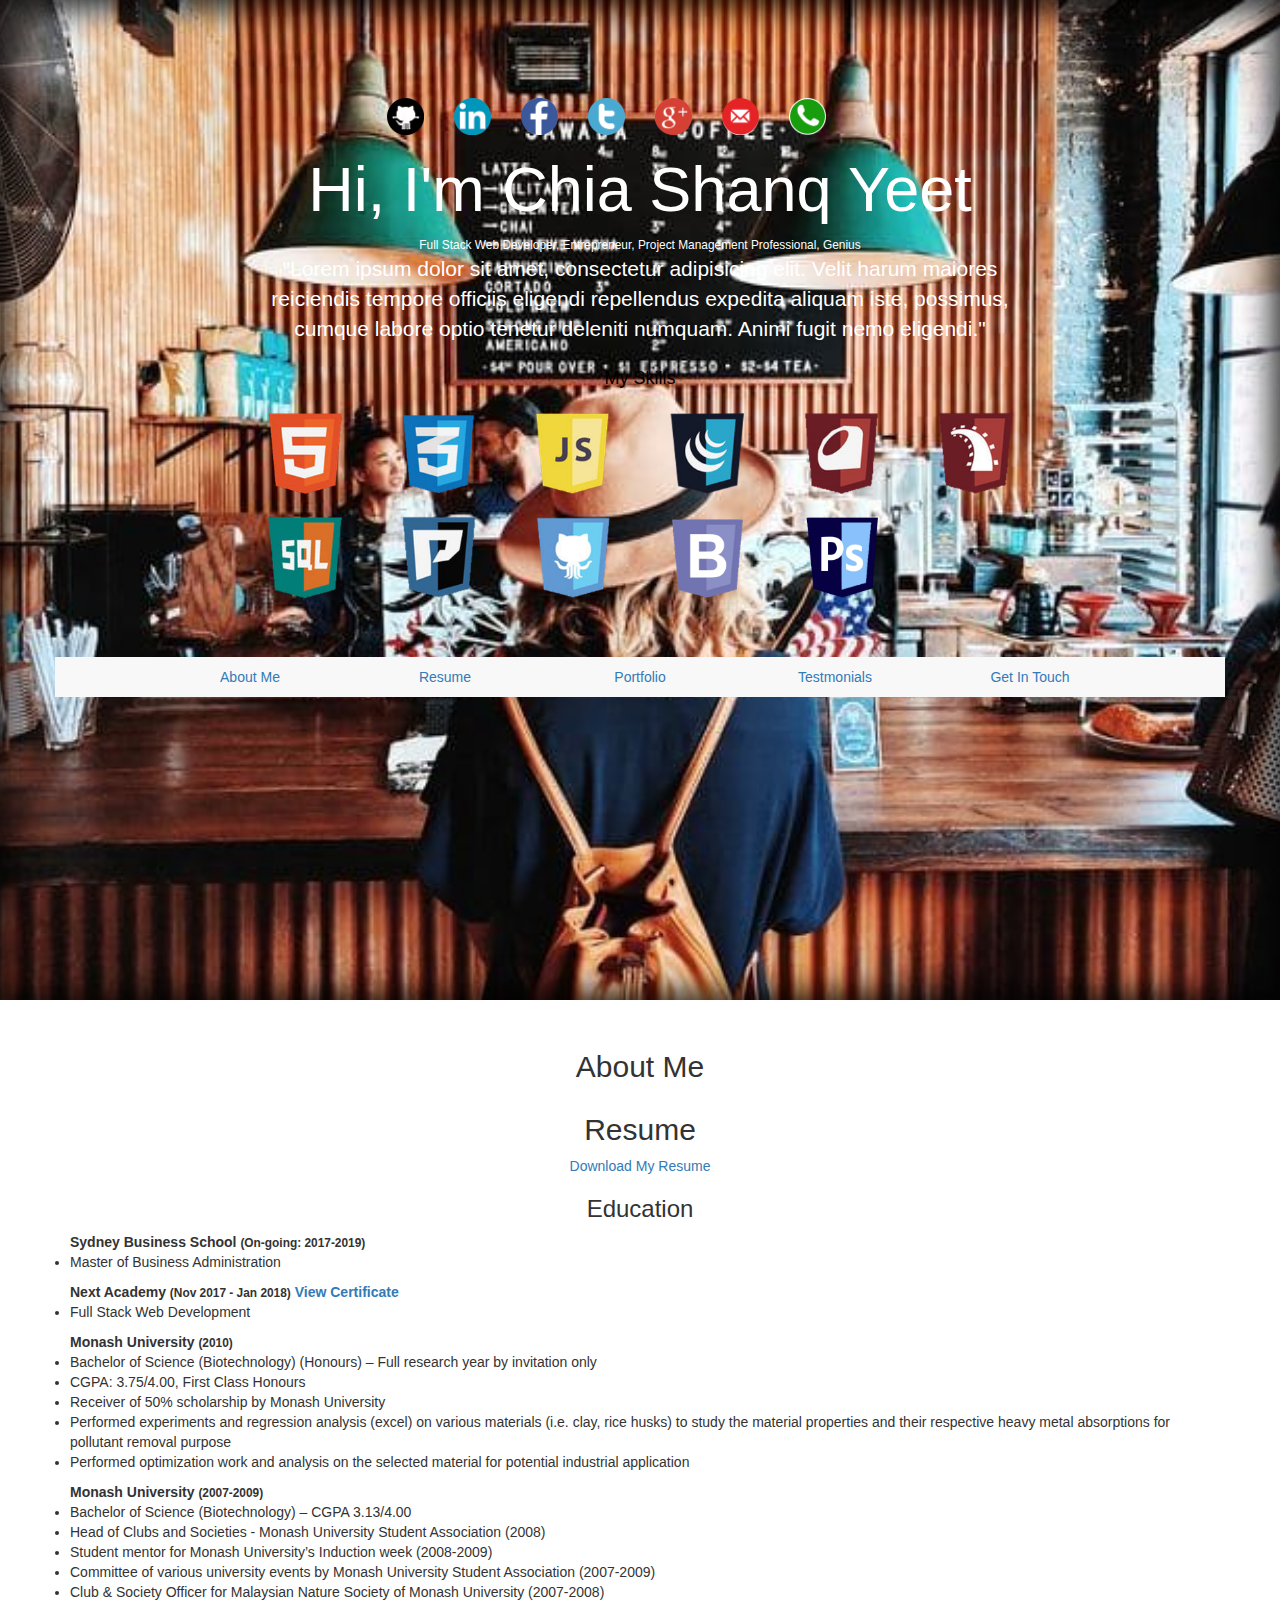
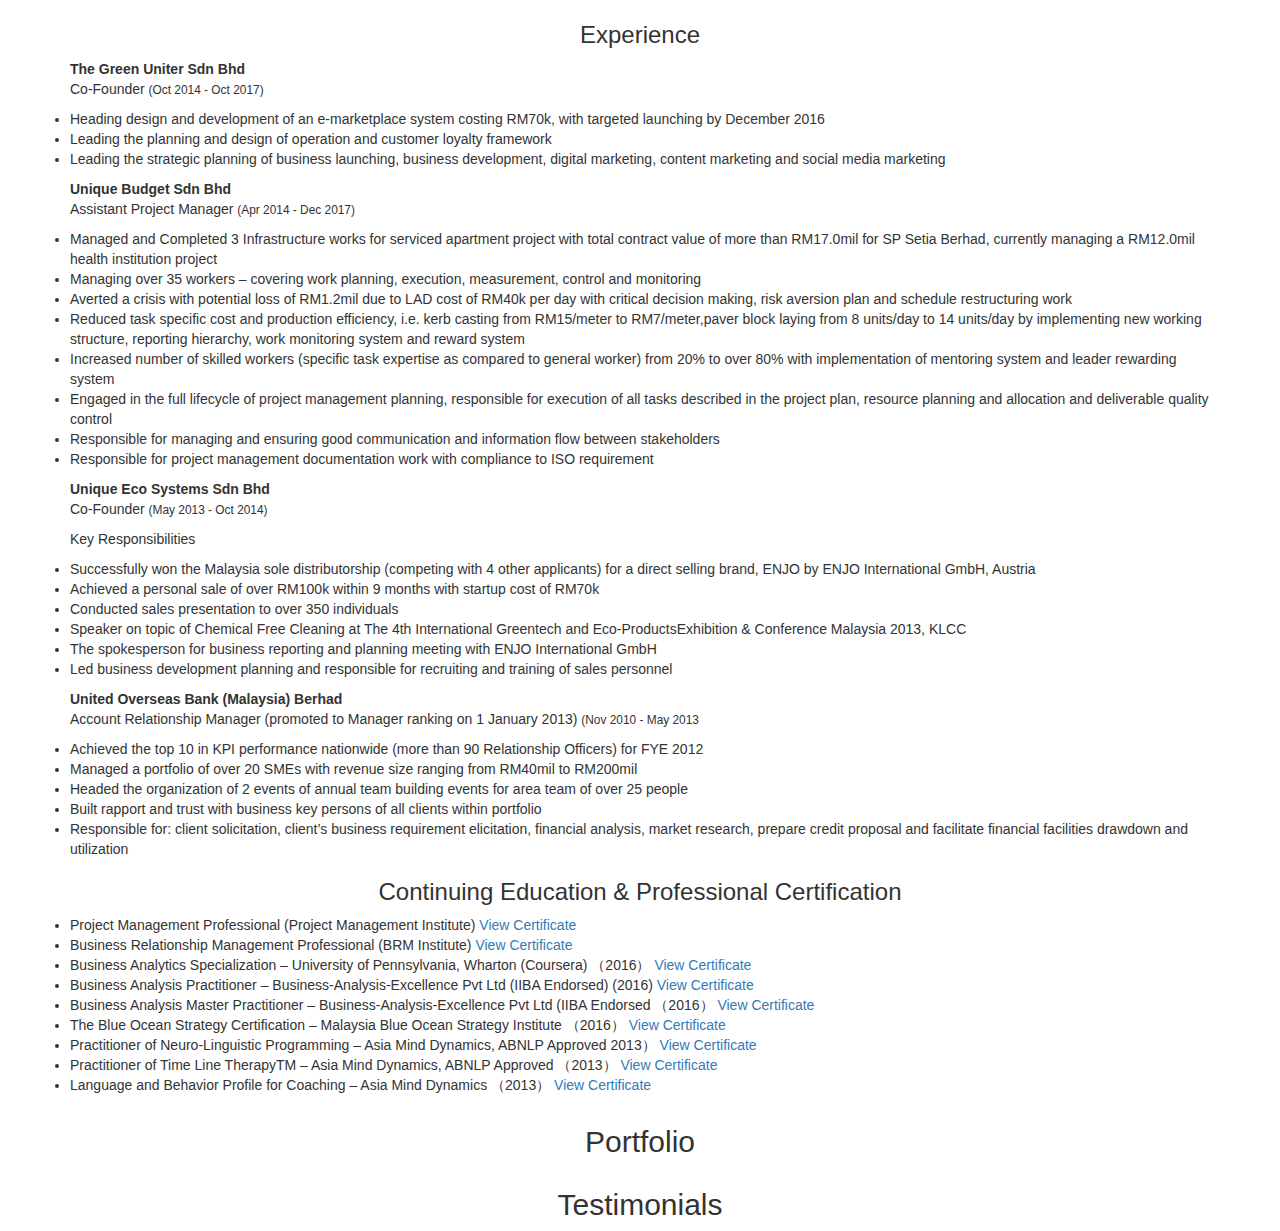
==== index.html @ 3775ee26 "changing jquery link" ====
<!DOCTYPE html>
<html lang="en">
	<head>
		<meta charset="utf-8">
		<meta http-equiv="x-ua-compatible" content="ie=edge"> <!-- † -->
		<meta name="viewport" content="width=device-width, initial-scale=1, shrink-to-fit=no">
		<title>Chia Shanq Yeet's Resume</title>
		<link rel="stylesheet" href="https://maxcdn.bootstrapcdn.com/bootstrap/3.3.7/css/bootstrap.min.css" integrity="sha384-BVYiiSIFeK1dGmJRAkycuHAHRg32OmUcww7on3RYdg4Va+PmSTsz/K68vbdEjh4u" crossorigin="anonymous">
		<script
		  src="https://ajax.googleapis.com/ajax/libs/jquery/3.3.1/jquery.min.js"></script>
		
		 <link rel="stylesheet" href="master.css">
		 <script src="master.js"></script>
	</head>
	<body>
		<div class="bio-main jumbotron">
			<div class="intro-summary-box row">
				<div class="intro-summary-content text-center col-lg-8 col-md-8 col-lg-offset-2 col-md-offset-2">
					<div class="row social-icons">
						<a target="_blank" href="https://www.github.com/shanqyeet"><img id="github" src="github-icon.png" alt="github" class="col-lg-1 col-md-1 col-sm-2 col-xs-2 col-lg-offset-2 col-md-offset-2"></a>
						<a target="_blank" href="https://www.linkedin.com/in/chia-shanq-yeet-b9992748/"><img id="linkedin" src="linkedin-icon.png" alt="linkedin" class="col-lg-1 col-md-1 col-sm-2 col-xs-2"></a>
						<a target="_blank" href="https://www.facebook.com/shanqyeet"><img id="facebook" src="facebook-icon.png" alt="facbeook" class="col-lg-1 col-md-1 col-sm-2 col-xs-2"></a>
						<a target="_blank" href="https://twitter.com/shanqyeet"><img id="twitter" src="twitter-icon.png" alt="twitter" class="col-lg-1 col-md-1 col-sm-2 col-xs-2"></a>
						<a target="_blank" href="https://plus.google.com/u/0/109731659459945333125"><img id="google" src="google-icon.png" alt="google plus" class="col-lg-1 col-md-1 col-sm-2 col-xs-2"></a>
						<a href="mailto:shanqyeet@gmail.com"><img id="email" src="email-icon.png" alt="email" class="col-lg-1 col-md-1 col-sm-2 col-xs-2"></a>
						<a target="_blank" href="https://api.whatsapp.com/send?phone=60134513113"><img id="whatsapp" src="whatsapp-icon.png" alt="whatsapp" class="col-lg-1 col-md-1 col-sm-2 col-xs-2"></a>
					</div>
					<div class="row intro-content">
						<h1>Hi, I'm Chia Shanq Yeet</h1>
						<small>Full Stack Web Developer, Entrepreneur, Project Management Professional, Genius</small>
						<p class="blockquote">"Lorem ipsum dolor sit amet, consectetur adipisicing elit. Velit harum maiores reiciendis tempore officiis eligendi repellendus expedita aliquam iste, possimus, cumque labore optio tenetur deleniti numquam. Animi fugit nemo eligendi."</p>	
					</div>
					<div class="row summary-content">
						<h4>My Skills</h4>
						<img id="html" src="html-icon.png" alt="html skill" class="col-lg-2 col-md-2 col-sm-2 col-xs-3">



						<img id="css" src="css-icon.png" alt="css skill" class="col-lg-2 col-md-2 col-sm-2 col-xs-3">
						<img id="js" src="js-icon.png" alt="javascript skill" class="col-lg-2 col-md-2 col-sm-2 col-xs-3">
						<img id="jquery" src="jquery-icon.png" alt="jquery-skill" class="col-lg-2 col-md-2 col-sm-2 col-xs-3">
						<img id="ruby" src="ruby-icon.png" alt="ruby icon" class="col-lg-2 col-md-2 col-sm-2 col-xs-3">
						<img id="rails" src="rails-icon.png" alt="rails skill" class="col-lg-2 col-md-2 col-sm-2 col-xs-3" >
						<img id="sql" src="sql-icon.png" alt="sql skill" class="col-lg-2 col-md-2 col-sm-2 col-xs-3" >
						<img id="postgresql" src="postgresql-icon.png" alt="postgresql skill" class="col-lg-2 col-md-2 col-sm-2 col-xs-3" >
						<img id="git" src="git-icon.png" alt="git skill" class="col-lg-2 col-md-2 col-sm-2 col-xs-3" >
						<img id="bootstrap" src="bootstrap-icon.png" alt="bootstrap skill" class="col-lg-2 col-md-2 col-sm-2 col-xs-3" >
						<img id="photoshop" src="photoshop-icon.png" alt="photoshop skill" class="col-lg-2 col-md-2 col-sm-2 col-xs-3" >
					</div>
				</div>
			</div>
			<nav class="container navbar-default">
				<div class="tabs row">
					<ul class="nav text-center">
						<li class="col-lg-2 col-md-2 col-sm-2  col-lg-offset-1 col-md-offset-1"><a href="">About Me</a></li>
						<li class="col-lg-2 col-md-2 col-sm-2"><a href="">Resume</a></li>
						<li class="col-lg-2 col-md-2 col-sm-2"><a href="">Portfolio</a></li>
						<li class="col-lg-2 col-md-2 col-sm-2"><a href="">Testmonials</a></li>
						<li class="col-lg-2 col-md-2 col-sm-2"><a href="">Get In Touch</a></li>
					</ul>
				</div>
			</nav>
		</div>
		<div class="about-me-main container ">
			<h2 class="text-center">About Me</h2>
			
		</div>
		<div class="resume-main container">
			<h2 class="text-center">Resume</h2>
			<div class="text-center">
				<a href="shanqyeet-resume-18.pdf" download="chia-shanq-yeet" >Download My Resume</a>
				<div class="resume-content">
					<div class="resume-education">
						<h3>Education</h3>
						<div class="text-left">
							<strong>Sydney Business School <small>(On-going: 2017-2019)</small></strong>
							<ul>
								<li>Master of Business Administration</li>
							</ul>

							<strong>Next Academy <small>(Nov 2017 - Jan 2018)</small> <a href="http://s3-ap-southeast-1.amazonaws.com/next-academy-site/uploads/certificates/chia-shanq-yeet-1277e57f-de2d-4051-b4c3-3b0e1aae4a9f/dbe294ab0c.">View Certificate</a></strong>
							<ul>
								<li>Full Stack Web Development</li>
							</ul>

							<strong>Monash University <small>(2010)</small></strong>
							<ul>
								<li>Bachelor of Science (Biotechnology) (Honours) – Full research year by invitation only</li>
								<li>CGPA: 3.75/4.00, First Class Honours</li>
								<li>Receiver of 50% scholarship by Monash University</li>
								<li>Performed experiments and regression analysis (excel) on various materials (i.e. clay, rice husks) to study the material properties and their respective heavy metal absorptions for pollutant removal purpose</li>
								<li>Performed optimization work and analysis on the selected material for potential industrial application</li>
							</ul>	

							<strong>Monash University <small>(2007-2009)</small></strong>	
							<ul>
								<li>Bachelor of Science (Biotechnology) – CGPA 3.13/4.00</li>
								<li>Head of Clubs and Societies - Monash University Student Association (2008)</li>
								<li>Student mentor for Monash University’s Induction week (2008-2009)</li>
								<li>Committee of various university events by Monash University Student Association (2007-2009)</li>
								<li>Club & Society Officer for Malaysian Nature Society of Monash University (2007-2008)</li>
							</ul>
						</div>

					</div>
					<div class="resume-exp">
						<h3>Experience</h3>
						<div class="text-left">
							<strong>The Green Uniter Sdn Bhd</strong>
							<p>Co-Founder <small>(Oct 2014 - Oct 2017)</small></p>
							<ul>
								<li>Heading design and development of an e-marketplace system costing RM70k, with targeted launching by December 2016</li>
								<li>Leading the planning and design of operation and customer loyalty framework</li>
								<li>Leading the strategic planning of business launching, business development, digital marketing, content marketing and social media marketing</li>
							</ul>

							<strong>Unique Budget Sdn Bhd</strong>
							<p>Assistant Project Manager <small>(Apr 2014 - Dec 2017)</small></p>
	
							<ul>
								<li>Managed and Completed 3 Infrastructure works for serviced apartment project with total contract value of more than RM17.0mil for SP Setia Berhad, currently managing a RM12.0mil health institution project</li>
								<li>Managing over 35 workers – covering work planning, execution, measurement, control and monitoring</li>
								<li>Averted a crisis with potential loss of RM1.2mil due to LAD cost of RM40k per day with critical decision making, risk aversion plan and schedule restructuring work</li>
								<li>Reduced task specific cost and production efficiency, i.e. kerb casting from RM15/meter to RM7/meter,paver block laying from 8 units/day to 14 units/day by implementing new working structure, reporting hierarchy, work monitoring system and reward system</li>
								<li>Increased number of skilled workers (specific task expertise as compared to general worker) from 20% to over 80% with implementation of mentoring system and leader rewarding system</li>
								<li>Engaged in the full lifecycle of project management planning, responsible for execution of all tasks described in the project plan, resource planning and allocation and deliverable quality control</li>
								<li>Responsible for managing and ensuring good communication and information flow between stakeholders</li>
								<li>Responsible for project management documentation work with compliance to ISO requirement</li>
							</ul>
						

							<strong>Unique Eco Systems Sdn Bhd</strong>
							<p>Co-Founder <small>(May 2013 - Oct 2014)</small></p>
							<p>Key Responsibilities</p>
							<ul>
								<li>Successfully won the Malaysia sole distributorship (competing with 4 other applicants) for a direct selling brand, ENJO by ENJO International GmbH, Austria</li>
								<li>Achieved a personal sale of over RM100k within 9 months with startup cost of RM70k</li>
								<li>Conducted sales presentation to over 350 individuals</li>
								<li>Speaker on topic of Chemical Free Cleaning at The 4th International Greentech and Eco-ProductsExhibition & Conference Malaysia 2013, KLCC</li>
								<li>The spokesperson for business reporting and planning meeting with ENJO International GmbH</li>
								<li>Led business development planning and responsible for recruiting and training of sales personnel</li>
							</ul>

							<strong>United Overseas Bank (Malaysia) Berhad</strong>
							<p>Account Relationship Manager (promoted to Manager ranking on 1 January 2013) <small>(Nov 2010 - May 2013</small></p>
							<ul>
								<li>Achieved the top 10 in KPI performance nationwide (more than 90 Relationship Officers) for FYE 2012</li>
								<li>Managed a portfolio of over 20 SMEs with revenue size ranging from RM40mil to RM200mil</li>
								<li>Headed the organization of 2 events of annual team building events for area team of over 25 people</li>
								<li>Built rapport and trust with business key persons of all clients within portfolio</li>
								<li>Responsible for: client solicitation, client’s business requirement elicitation, financial analysis, market research, prepare credit proposal and facilitate financial facilities drawdown and utilization</li>
							</ul>
						</div>
						
					</div>
					<div class="resume-professional-qualification">
						<h3>Continuing Education & Professional Certification</h3>
						<div class="text-left">
							<ul>
								<li>
									Project Management Professional (Project Management Institute)
									<a href="">View Certificate</a>
								</li>
								<li>
									Business Relationship Management Professional (BRM Institute)
									<a href="">View Certificate</a>
								</li>
								<li>
									Business Analytics Specialization – University of Pennsylvania, Wharton (Coursera) （2016）
									<a href="">View Certificate</a>
								</li>
								<li>
									Business Analysis Practitioner – Business-Analysis-Excellence Pvt Ltd (IIBA Endorsed) (2016)
									<a href="">View Certificate</a>
								</li>
								<li>
									Business Analysis Master Practitioner – Business-Analysis-Excellence Pvt Ltd (IIBA Endorsed （2016）
									<a href="">View Certificate</a>
								</li>
								<li>
									The Blue Ocean Strategy Certification – Malaysia Blue Ocean Strategy Institute （2016）
									<a href="">View Certificate</a>
								</li>
								<li>
									Practitioner of Neuro-Linguistic Programming – Asia Mind Dynamics, ABNLP Approved 2013）
									<a href="">View Certificate</a>
								</li>
								<li>
									Practitioner of Time Line TherapyTM – Asia Mind Dynamics, ABNLP Approved （2013）
									<a href="">View Certificate</a>
								</li>
								<li>
									Language and Behavior Profile for Coaching – Asia Mind Dynamics （2013）
									<a href="">View Certificate</a>
								</li>
							</ul>
						</div>
						
					</div>
				</div>
			</div>
		</div>	
		<div class="portfolio-main container">
			<h2 class="text-center">Portfolio</h2>
		</div>
		<div class="testimonials-main container">
			<h2 class="text-center">Testimonials</h2>
		</div>
		 <script src="https://maxcdn.bootstrapcdn.com/bootstrap/3.3.7/js/bootstrap.min.js" integrity="sha384-Tc5IQib027qvyjSMfHjOMaLkfuWVxZxUPnCJA7l2mCWNIpG9mGCD8wGNIcPD7Txa" crossorigin="anonymous"></script>
	</body>
</html>
---- master.css ----
* {
	margin: 0;
	padding: 0;
}

.bio-main {
	background-image: url("background.jpg");
	background-position:center;
	background-repeat: no-repeat;
	background-size: cover;
	height: 1000px;
	width: 100%;
	box-shadow: inset 0px 0px 30px 10px rgba(0,0,0,0.8);
}

.intro-summary-content {
	color:white;
	padding: 50px;

}

#white-box {
	background:rgba(255,255,255,0.5);
}

.tabs {
	color:white;
}

.about-me-main {
}


/*Effects on Skill Badges*/

.summary-content {
	color:black;
}

#css:hover, #html:hover, #js:hover, #jquery:hover, #sql:hover, #ruby:hover, #rails:hover, #postgresql:hover, #git:hover, #photoshop:hover, #bootstrap:hover {
  -webkit-transform: scale(1.5);
  -moz-transform: scale(1.5);
  -o-transform: scale(1.5);
  position:relative;
  z-index:5;
}

.popover-content {
	color:red;
}

.popover {
	border-radius: 3px;
}

/*Effect on Social Icons*/

#github:hover, #linkedin:hover, #facebook:hover, #twitter:hover, #google:hover, #email:hover, #whatsapp:hover {
	-webkit-transform: scale(1.3);
	-moz-transform: scale(1.3);
	-o-transform: scale(1.3);
	position: relative;
	z-index: 5;
}
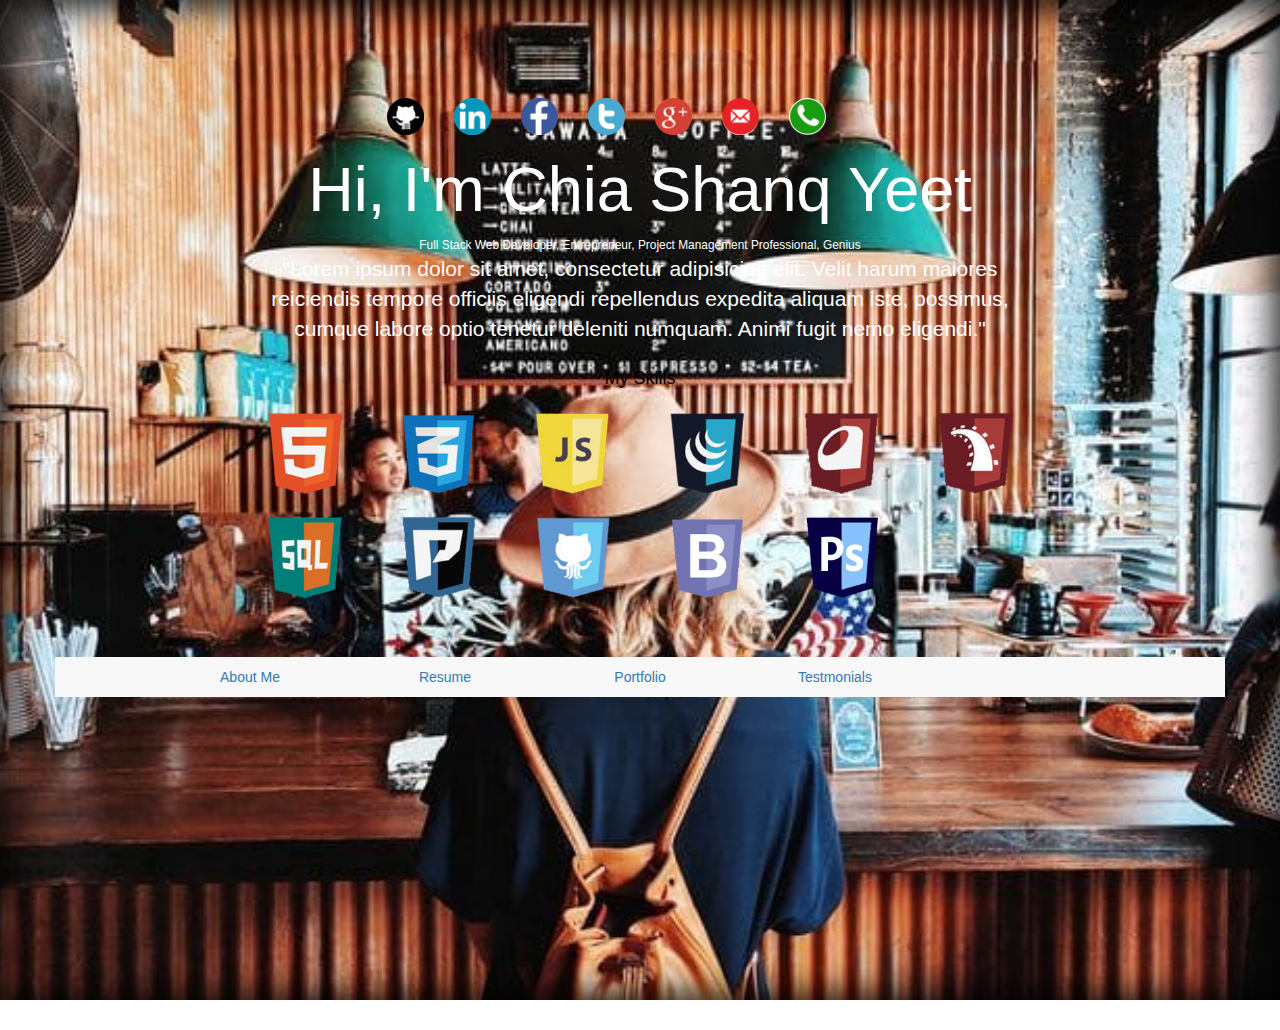
==== commit 8a63daf2: "added js to change tabs" ====
--- a/index.html
+++ b/index.html
@@ -52,158 +52,295 @@
 			<nav class="container navbar-default">
 				<div class="tabs row">
 					<ul class="nav text-center">
-						<li class="col-lg-2 col-md-2 col-sm-2  col-lg-offset-1 col-md-offset-1"><a href="">About Me</a></li>
-						<li class="col-lg-2 col-md-2 col-sm-2"><a href="">Resume</a></li>
-						<li class="col-lg-2 col-md-2 col-sm-2"><a href="">Portfolio</a></li>
-						<li class="col-lg-2 col-md-2 col-sm-2"><a href="">Testmonials</a></li>
-						<li class="col-lg-2 col-md-2 col-sm-2"><a href="">Get In Touch</a></li>
+						<li id ="about-me-tab" class="col-lg-2 col-md-2 col-sm-2  col-lg-offset-1 col-md-offset-1"><a href="#">About Me</a></li>
+						<li id="resume-tab" class="col-lg-2 col-md-2 col-sm-2"><a href="#">Resume</a></li>
+						<li id="portfolio-tab" class="col-lg-2 col-md-2 col-sm-2"><a href="#">Portfolio</a></li>
+						<li id="testimonials-tab" class="col-lg-2 col-md-2 col-sm-2"><a href="#">Testmonials</a></li>
 					</ul>
 				</div>
 			</nav>
 		</div>
-		<div class="about-me-main container ">
+
+		<div id="about-me" class="about-me-main container">
 			<h2 class="text-center">About Me</h2>
 			
 		</div>
-		<div class="resume-main container">
-			<h2 class="text-center">Resume</h2>
-			<div class="text-center">
-				<a href="shanqyeet-resume-18.pdf" download="chia-shanq-yeet" >Download My Resume</a>
-				<div class="resume-content">
-					<div class="resume-education">
-						<h3>Education</h3>
-						<div class="text-left">
-							<strong>Sydney Business School <small>(On-going: 2017-2019)</small></strong>
-							<ul>
-								<li>Master of Business Administration</li>
-							</ul>
-
-							<strong>Next Academy <small>(Nov 2017 - Jan 2018)</small> <a href="http://s3-ap-southeast-1.amazonaws.com/next-academy-site/uploads/certificates/chia-shanq-yeet-1277e57f-de2d-4051-b4c3-3b0e1aae4a9f/dbe294ab0c.">View Certificate</a></strong>
-							<ul>
-								<li>Full Stack Web Development</li>
-							</ul>
-
-							<strong>Monash University <small>(2010)</small></strong>
-							<ul>
-								<li>Bachelor of Science (Biotechnology) (Honours) – Full research year by invitation only</li>
-								<li>CGPA: 3.75/4.00, First Class Honours</li>
-								<li>Receiver of 50% scholarship by Monash University</li>
-								<li>Performed experiments and regression analysis (excel) on various materials (i.e. clay, rice husks) to study the material properties and their respective heavy metal absorptions for pollutant removal purpose</li>
-								<li>Performed optimization work and analysis on the selected material for potential industrial application</li>
-							</ul>	
-
-							<strong>Monash University <small>(2007-2009)</small></strong>	
-							<ul>
+
+
+		<div id="resume" class="resume-map-main container">
+			<h2 class="text-center">Resume <small><a href="shanqyeet-resume-18.pdf" download="chia-shanq-yeet" >Download My Resume</a></small></h2>
+			<div class="page-header">
+		        <h1 id="timeline">Education</h1>
+		    </div>
+			<div class="education-map">
+			    <ul class="timeline">
+			        <li>
+			          	<div class="timeline-badge"><i class="glyphicon glyphicon-check"></i></div>
+			          	<div class="timeline-panel">
+				            <div class="timeline-heading">
+				              <h4 class="timeline-title"><a target="_blank" href="https://www.uow.edu.au/index.html" alt="Sydney Business School">Sydney Business School - University of Wollongong</a></h4>
+				              <p><small class="text-muted"><i class="glyphicon glyphicon-calendar"></i> On Going: May 2017 - April 2019</small></p>
+				            </div>
+			            	<div class="timeline-body">
+				            	<ul>
+									<li>Master of Business Administration</li>
+									<li>Managerial Concept and Skills</li>
+									<li>Accounting for Managers</li>
+									<li>Leading in Contemporary Organizations</li>
+									<li>Marketing for Strategic Decisions</li>
+									<li>Economics for Modern Business</li>
+									<li>Financial Strategy</li>
+									<li>Corporate Governance</li>
+									<li>Business Analytics</li>
+									<li>International Business Strategy</li>
+									<li>Strategic Business Making</li>
+								</ul>
+			            	</div>
+			          	</div>
+			        </li>
+			        <li class="timeline-inverted">
+			          	<div class="timeline-badge warning"><i class="glyphicon glyphicon-credit-card"></i></div>
+			          	<div class="timeline-panel">
+				            <div class="timeline-heading">
+				              	<h4 class="timeline-title"><a target="_blank" href="https://www.nextacademy.com/" alt="Next Academy">Next Academy</a></h4>
+			           			<p><small class="text-muted"><i class="glyphicon glyphicon-calendar"></i> November 2017 - January 2018</small></p>
+				            </div>
+				            <div class="timeline-body">
+				              	<ul>
+									<li>Full Stack Web Development</li>
+									<li>Ruby & Ruby on Rails</li>
+									<li>HTML, CSS, Javascript & JQuery</li>
+									<li>SQL & PostgresQL</li>
+								</ul>
+				            </div>
+				        </div>
+			        </li>
+			        <li>
+			          <div class="timeline-badge danger"><i class="glyphicon glyphicon-credit-card"></i></div>
+			          <div class="timeline-panel">
+			            <div class="timeline-heading">
+			             	<h4 class="timeline-title"><a target="_blank" alt="Monash University" href="https://monash.edu.my/">Monash University</a></h4>
+		           			<p><small class="text-muted"><i class="glyphicon glyphicon-calendar"></i> January 2010 - Decembe 2010</small></p>
+
+			            </div>
+			            <div class="timeline-body">
+			              <ul>
+							<li>Bachelor of Science (Biotechnology) (Honours) – Full research year by invitation only</li>
+							<li>CGPA: 3.75/4.00, First Class Honours</li>
+							<li>Receiver of 50% scholarship by Monash University</li>
+							<li>Performed experiments and regression analysis (excel) on various materials (i.e. clay, rice husks) to study the material properties and their respective heavy metal absorptions for pollutant removal purpose</li>
+							<li>Performed optimization work and analysis on the selected material for potential industrial application</li>
+						</ul>	
+			            </div>
+			          </div>
+			        </li>
+			        <li class="timeline-inverted">
+			          <div class="timeline-panel">
+			            <div class="timeline-heading">
+			              <h4 class="timeline-title"><a target="_blank" alt="Monash University" href="https://monash.edu.my/">Monash University</a></h4>
+			              <p><small class="text-muted"><i class="glyphicon glyphicon-calendar"></i> February 2007 - December 2009 </small></p>
+			            </div>
+			            <div class="timeline-body">
+			              	<ul>
 								<li>Bachelor of Science (Biotechnology) – CGPA 3.13/4.00</li>
 								<li>Head of Clubs and Societies - Monash University Student Association (2008)</li>
 								<li>Student mentor for Monash University’s Induction week (2008-2009)</li>
 								<li>Committee of various university events by Monash University Student Association (2007-2009)</li>
 								<li>Club & Society Officer for Malaysian Nature Society of Monash University (2007-2008)</li>
 							</ul>
+			            </div>
+			          </div>
+			        </li>
+			    </ul>
+			</div>
+
+
+
+				<div class="page-header">
+			        <h1 id="timeline">Experience</h1>
+			    </div>
+				<div class="experience-map">
+			    	<ul class="timeline">
+				        <li>
+				            <div class="timeline-badge"><i class="glyphicon glyphicon-check"></i></div>
+				            <div class="timeline-panel">
+					            <div class="timeline-heading">
+					              <h4 class="timeline-title">The Green Uniter Sdn Bhd</h4>
+					              <p><small class="text-muted"><i class="glyphicon glyphicon-user"></i> Co-Founder (October 2014 - October 2017)</small></p>
+					            </div>
+					            <div class="timeline-body">
+					            	<ul>
+										<li>Heading design and development of an e-marketplace system costing RM70k, with targeted launching by December 2016</li>
+										<li>Leading the planning and design of operation and customer loyalty framework</li>
+										<li>Leading the strategic planning of business launching, business development, digital marketing, content marketing and social media marketing</li>
+									</ul>
+					            </div>
+				         	</div>
+				        </li>
+				        <li class="timeline-inverted">
+					        <div class="timeline-badge warning"><i class="glyphicon glyphicon-credit-card"></i></div>
+					        <div class="timeline-panel">
+					            <div class="timeline-heading">
+					              	<h4 class="timeline-title">Unique Budget Sdn Bhd</h4>
+				           			<p><small class="text-muted"><i class="glyphicon glyphicon-user"></i> Assistant Project Manager (April 2014 - December 2017)</small></p>
+					            </div>
+					            <div class="timeline-body">
+					                <ul>
+										<li>Managed and Completed 3 Infrastructure works for serviced apartment project with total contract value of more than RM17.0mil for SP Setia Berhad, currently managing a RM12.0mil health institution project</li>
+										<li>Managing over 35 workers – covering work planning, execution, measurement, control and monitoring</li>
+										<li>Averted a crisis with potential loss of RM1.2mil due to LAD cost of RM40k per day with critical decision making, risk aversion plan and schedule restructuring work</li>
+										<li>Reduced task specific cost and production efficiency, i.e. kerb casting from RM15/meter to RM7/meter,paver block laying from 8 units/day to 14 units/day by implementing new working structure, reporting hierarchy, work monitoring system and reward system</li>
+										<li>Increased number of skilled workers (specific task expertise as compared to general worker) from 20% to over 80% with implementation of mentoring system and leader rewarding system</li>
+										<li>Engaged in the full lifecycle of project management planning, responsible for execution of all tasks described in the project plan, resource planning and allocation and deliverable quality control</li>
+										<li>Responsible for managing and ensuring good communication and information flow between stakeholders</li>
+										<li>Responsible for project management documentation work with compliance to ISO requirement</li>
+									</ul>
+					            </div>
+				          	</div>
+				        </li>
+				        <li>
+				          <div class="timeline-badge danger"><i class="glyphicon glyphicon-credit-card"></i></div>
+				          <div class="timeline-panel">
+				            <div class="timeline-heading">
+				             	<h4 class="timeline-title">Unique Eco Systems Sdn Bhd</h4>
+			           			<p><small class="text-muted"><i class="glyphicon glyphicon-user"></i> Co-Counder (May 2013 - October 2014)</small></p>
+				            </div>
+				            <div class="timeline-body">
+					             <ul>
+									<li>Successfully won the Malaysia sole distributorship (competing with 4 other applicants) for a direct selling brand, ENJO by ENJO International GmbH, Austria</li>
+									<li>Achieved a personal sale of over RM100k within 9 months with startup cost of RM70k</li>
+									<li>Conducted sales presentation to over 350 individuals</li>
+									<li>Speaker on topic of Chemical Free Cleaning at The 4th International Greentech and Eco-ProductsExhibition & Conference Malaysia 2013, KLCC</li>
+									<li>The spokesperson for business reporting and planning meeting with ENJO International GmbH</li>
+									<li>Led business development planning and responsible for recruiting and training of sales personnel</li>
+								</ul>	
+				            </div>
+				          </div>
+				        </li>
+			       		<li class="timeline-inverted">
+				          	<div class="timeline-panel">
+					            <div class="timeline-heading">
+					              <h4 class="timeline-title">United Overseas Bank (Malaysia) Berhad</h4>
+					              <p><small class="text-muted"><i class="glyphicon glyphicon-user"></i> Account Relationship Manager (promoted to manager rnaking on 1 Jan 2013) (November 2010 - May 2013)</small></p>
+					            </div>
+					            <div class="timeline-body">
+					              	<ul>
+										<li>Achieved the top 10 in KPI performance nationwide (more than 90 Relationship Officers) for FYE 2012</li>
+										<li>Managed a portfolio of over 20 SMEs with revenue size ranging from RM40mil to RM200mil</li>
+										<li>Headed the organization of 2 events of annual team building events for area team of over 25 people</li>
+										<li>Built rapport and trust with business key persons of all clients within portfolio</li>
+										<li>Responsible for: client solicitation, client’s business requirement elicitation, financial analysis, market research, prepare credit proposal and facilitate financial facilities drawdown and utilization</li>
+									</ul>
+					            </div>
+				          	</div>
+				        </li>
+				    </ul>
+				</div>
+				<div class="resume-professional-qualification">
+					<div class="page-header">
+				        <h1 id="timeline">Continuing Education & Professional Certification</h1>
+				    </div>
+				    <div class="row">
+				    	<div class="text-center col-lg-3 col-md-3">
+				    		<div>
+				    			<img src="pmp.png" alt="Project Management" width="100px" height="auto">
+				    		</div>
+				    		<p><strong>Project Management Professional</strong></p>
+				    		<p><small class="text-mute">Project Management Institute - 2016</small></p>
+				    		<a href="">View Certificate</a>
+				    	</div>
+						<div class="text-center col-lg-3 col-md-3">
+							<div>	
+				    			<img src="pmp.png" alt="Project Management" width="100px" height="auto">
+							</div>
+				    		<p><strong>Business Relationship Management Professional</strong></p>
+				    		<p><small class="text-mute">BRM Institute - 2016</small></p>
+				    		<a href="">View Certificate</a>
+				    	</div>
+				    	<div class="text-center col-lg-3 col-md-3">
+							<div>	
+				    			<img src="pmp.png" alt="Project Management" width="100px" height="auto">
+							</div>
+				    		<p><strong>Business Analytics Specialization</strong></p>
+				    		<p><small class="text-mute">University of Pennsylvania, Wharton (Coursera) - 2016</small></p>
+				    		<a href="">View Certificate</a>
+				    	</div>
+				    	<div class="text-center col-lg-3 col-md-3">
+							<div>	
+				    			<img src="pmp.png" alt="Project Management" width="100px" height="auto">
+							</div>
+				    		<p><strong>Business Analysis Practitioner (IIBA Endorsed)</strong></p>
+				    		<p><small class="text-mute">Business-Analysis-Excellence Pvt Ltd - 2016</small></p>
+				    		<a href="">View Certificate</a>
+				    	</div>
+				    	<div class="text-center col-lg-3 col-md-3">
+							<div>	
+				    			<img src="pmp.png" alt="Project Management" width="100px" height="auto">
+							</div>
+				    		<p><strong>Business Analysis Master Practitioner (IIBA Endorsed)</strong></p>
+				    		<p><small class="text-mute">Business-Analysis-Excellence Pvt Ltd - 2016</small></p>
+				    		<a href="">View Certificate</a>
+				    	</div>
+				    	<div class="text-center col-lg-3 col-md-3">
+							<div>	
+				    			<img src="pmp.png" alt="Project Management" width="100px" height="auto">
+							</div>
+				    		<p><strong>The Blue Ocean Strategy Certification</strong></p>
+				    		<p><small class="text-mute">Malaysia Blue Ocean Strategy Institute - 2016</small></p>
+				    		<a href="">View Certificate</a>
+				    	</div>
+				    	<div class="text-center col-lg-3 col-md-3">
+							<div>	
+				    			<img src="pmp.png" alt="Project Management" width="100px" height="auto">
+							</div>
+				    		<p><strong>Practitioner of Neuro-Linguistic Programming (ABNLP Approved)</strong></p>
+				    		<p><small class="text-mute">Asia Mind Dynamics - 2013</small></p>
+				    		<a href="">View Certificate</a>
+				    	</div>
+				    	<div class="text-center col-lg-3 col-md-3">
+							<div>	
+				    			<img src="pmp.png" alt="Project Management" width="100px" height="auto">
+							</div>
+				    		<p><strong>Practitioner of Time Line TherapyTM (ABNLP Approved)</strong></p>
+				    		<p><small class="text-mute">Asia Mind Dynamics - 2013</small></p>
+				    		<a href="">View Certificate</a>
+				    	</div>
+				    	<div class="text-center col-lg-3 col-md-3">
+							<div>	
+				    			<img src="pmp.png" alt="Project Management" width="100px" height="auto">
+							</div>
+				    		<p><strong>Language and Behavior Profile for Coaching</strong></p>
+				    		<p><small class="text-mute">Asia Mind Dynamics - 2013</small></p>
+				    		<a href="">View Certificate</a>
+				    	</div>
+				    </div>
+				</div>
+			</div>
+		</div>
+
+		<div id="portfolio" class="portfolio-main container">
+			<h2 class="text-center">Portfolio</h2>
+			<div class="row">
+				<div class="text-center col-lg-4 col-md-4">
+					<a target="_blank" href="https://niroes.herokuapp.com">
+						<div>
+							<img src="pmp.png" alt="Niro" width="250px" height="auto">
 						</div>
-
-					</div>
-					<div class="resume-exp">
-						<h3>Experience</h3>
-						<div class="text-left">
-							<strong>The Green Uniter Sdn Bhd</strong>
-							<p>Co-Founder <small>(Oct 2014 - Oct 2017)</small></p>
-							<ul>
-								<li>Heading design and development of an e-marketplace system costing RM70k, with targeted launching by December 2016</li>
-								<li>Leading the planning and design of operation and customer loyalty framework</li>
-								<li>Leading the strategic planning of business launching, business development, digital marketing, content marketing and social media marketing</li>
-							</ul>
-
-							<strong>Unique Budget Sdn Bhd</strong>
-							<p>Assistant Project Manager <small>(Apr 2014 - Dec 2017)</small></p>
-	
-							<ul>
-								<li>Managed and Completed 3 Infrastructure works for serviced apartment project with total contract value of more than RM17.0mil for SP Setia Berhad, currently managing a RM12.0mil health institution project</li>
-								<li>Managing over 35 workers – covering work planning, execution, measurement, control and monitoring</li>
-								<li>Averted a crisis with potential loss of RM1.2mil due to LAD cost of RM40k per day with critical decision making, risk aversion plan and schedule restructuring work</li>
-								<li>Reduced task specific cost and production efficiency, i.e. kerb casting from RM15/meter to RM7/meter,paver block laying from 8 units/day to 14 units/day by implementing new working structure, reporting hierarchy, work monitoring system and reward system</li>
-								<li>Increased number of skilled workers (specific task expertise as compared to general worker) from 20% to over 80% with implementation of mentoring system and leader rewarding system</li>
-								<li>Engaged in the full lifecycle of project management planning, responsible for execution of all tasks described in the project plan, resource planning and allocation and deliverable quality control</li>
-								<li>Responsible for managing and ensuring good communication and information flow between stakeholders</li>
-								<li>Responsible for project management documentation work with compliance to ISO requirement</li>
-							</ul>
-						
-
-							<strong>Unique Eco Systems Sdn Bhd</strong>
-							<p>Co-Founder <small>(May 2013 - Oct 2014)</small></p>
-							<p>Key Responsibilities</p>
-							<ul>
-								<li>Successfully won the Malaysia sole distributorship (competing with 4 other applicants) for a direct selling brand, ENJO by ENJO International GmbH, Austria</li>
-								<li>Achieved a personal sale of over RM100k within 9 months with startup cost of RM70k</li>
-								<li>Conducted sales presentation to over 350 individuals</li>
-								<li>Speaker on topic of Chemical Free Cleaning at The 4th International Greentech and Eco-ProductsExhibition & Conference Malaysia 2013, KLCC</li>
-								<li>The spokesperson for business reporting and planning meeting with ENJO International GmbH</li>
-								<li>Led business development planning and responsible for recruiting and training of sales personnel</li>
-							</ul>
-
-							<strong>United Overseas Bank (Malaysia) Berhad</strong>
-							<p>Account Relationship Manager (promoted to Manager ranking on 1 January 2013) <small>(Nov 2010 - May 2013</small></p>
-							<ul>
-								<li>Achieved the top 10 in KPI performance nationwide (more than 90 Relationship Officers) for FYE 2012</li>
-								<li>Managed a portfolio of over 20 SMEs with revenue size ranging from RM40mil to RM200mil</li>
-								<li>Headed the organization of 2 events of annual team building events for area team of over 25 people</li>
-								<li>Built rapport and trust with business key persons of all clients within portfolio</li>
-								<li>Responsible for: client solicitation, client’s business requirement elicitation, financial analysis, market research, prepare credit proposal and facilitate financial facilities drawdown and utilization</li>
-							</ul>
+						<p>A platform to serve as your social resume and allows sustainable events organizers to connect with the philantropist</p>
+					</a>
+				</div>
+				<div class="text-center col-lg-4 col-md-4">
+					<a target="_blank" href="https://s-p-o-t.herokuapp.com">
+						<div>
+							<img src="pmp.png" alt="Niro" width="250px" height="auto">
 						</div>
-						
-					</div>
-					<div class="resume-professional-qualification">
-						<h3>Continuing Education & Professional Certification</h3>
-						<div class="text-left">
-							<ul>
-								<li>
-									Project Management Professional (Project Management Institute)
-									<a href="">View Certificate</a>
-								</li>
-								<li>
-									Business Relationship Management Professional (BRM Institute)
-									<a href="">View Certificate</a>
-								</li>
-								<li>
-									Business Analytics Specialization – University of Pennsylvania, Wharton (Coursera) （2016）
-									<a href="">View Certificate</a>
-								</li>
-								<li>
-									Business Analysis Practitioner – Business-Analysis-Excellence Pvt Ltd (IIBA Endorsed) (2016)
-									<a href="">View Certificate</a>
-								</li>
-								<li>
-									Business Analysis Master Practitioner – Business-Analysis-Excellence Pvt Ltd (IIBA Endorsed （2016）
-									<a href="">View Certificate</a>
-								</li>
-								<li>
-									The Blue Ocean Strategy Certification – Malaysia Blue Ocean Strategy Institute （2016）
-									<a href="">View Certificate</a>
-								</li>
-								<li>
-									Practitioner of Neuro-Linguistic Programming – Asia Mind Dynamics, ABNLP Approved 2013）
-									<a href="">View Certificate</a>
-								</li>
-								<li>
-									Practitioner of Time Line TherapyTM – Asia Mind Dynamics, ABNLP Approved （2013）
-									<a href="">View Certificate</a>
-								</li>
-								<li>
-									Language and Behavior Profile for Coaching – Asia Mind Dynamics （2013）
-									<a href="">View Certificate</a>
-								</li>
-							</ul>
-						</div>
-						
-					</div>
-				</div>
+						<p>A platform for the public to "spot" and report prices of <em>ANYTHING</em> such that the others are empowered to shop smart and never get cheated again</p>
+					</a>
+				</div>
+
 			</div>
-		</div>	
-		<div class="portfolio-main container">
-			<h2 class="text-center">Portfolio</h2>
-		</div>
-		<div class="testimonials-main container">
+		</div>
+		<div id="testimonials" class="testimonials-main container">
 			<h2 class="text-center">Testimonials</h2>
 		</div>
 		 <script src="https://maxcdn.bootstrapcdn.com/bootstrap/3.3.7/js/bootstrap.min.js" integrity="sha384-Tc5IQib027qvyjSMfHjOMaLkfuWVxZxUPnCJA7l2mCWNIpG9mGCD8wGNIcPD7Txa" crossorigin="anonymous"></script>
--- a/master.css
+++ b/master.css
@@ -1,6 +1,20 @@
 * {
 	margin: 0;
 	padding: 0;
+}
+
+ul {
+	/*list-style-position: inside;*/
+	padding-left: 20px;
+}
+
+
+.show {
+	display:block;
+}
+
+.hide {
+	display:none;
 }
 
 .bio-main {
@@ -62,3 +76,193 @@
 	position: relative;
 	z-index: 5;
 }
+
+
+/*Resume Education Map*/
+
+.timeline {
+    list-style: none;
+    padding: 20px 0 20px;
+    position: relative;
+}
+
+    .timeline:before {
+        top: 0;
+        bottom: 0;
+        position: absolute;
+        content: " ";
+        width: 3px;
+        background-color: #eeeeee;
+        left: 50%;
+        margin-left: -1.5px;
+    }
+
+    .timeline > li {
+        margin-bottom: 20px;
+        position: relative;
+    }
+
+        .timeline > li:before,
+        .timeline > li:after {
+            content: " ";
+            display: table;
+        }
+
+        .timeline > li:after {
+            clear: both;
+        }
+
+        .timeline > li:before,
+        .timeline > li:after {
+            content: " ";
+            display: table;
+        }
+
+        .timeline > li:after {
+            clear: both;
+        }
+
+        .timeline > li > .timeline-panel {
+            width: 46%;
+            float: left;
+            border: 1px solid #d4d4d4;
+            border-radius: 2px;
+            padding: 20px;
+            position: relative;
+            -webkit-box-shadow: 0 1px 6px rgba(0, 0, 0, 0.175);
+            box-shadow: 0 1px 6px rgba(0, 0, 0, 0.175);
+        }
+
+            .timeline > li > .timeline-panel:before {
+                position: absolute;
+                top: 26px;
+                right: -15px;
+                display: inline-block;
+                border-top: 15px solid transparent;
+                border-left: 15px solid #ccc;
+                border-right: 0 solid #ccc;
+                border-bottom: 15px solid transparent;
+                content: " ";
+            }
+
+            .timeline > li > .timeline-panel:after {
+                position: absolute;
+                top: 27px;
+                right: -14px;
+                display: inline-block;
+                border-top: 14px solid transparent;
+                border-left: 14px solid #fff;
+                border-right: 0 solid #fff;
+                border-bottom: 14px solid transparent;
+                content: " ";
+            }
+
+        .timeline > li > .timeline-badge {
+            color: #fff;
+            width: 50px;
+            height: 50px;
+            line-height: 50px;
+            font-size: 1.4em;
+            text-align: center;
+            position: absolute;
+            top: 16px;
+            left: 50%;
+            margin-left: -25px;
+            background-color: #999999;
+            z-index: 100;
+            border-top-right-radius: 50%;
+            border-top-left-radius: 50%;
+            border-bottom-right-radius: 50%;
+            border-bottom-left-radius: 50%;
+        }
+
+        .timeline > li.timeline-inverted > .timeline-panel {
+            float: right;
+        }
+
+            .timeline > li.timeline-inverted > .timeline-panel:before {
+                border-left-width: 0;
+                border-right-width: 15px;
+                left: -15px;
+                right: auto;
+            }
+
+            .timeline > li.timeline-inverted > .timeline-panel:after {
+                border-left-width: 0;
+                border-right-width: 14px;
+                left: -14px;
+                right: auto;
+            }
+
+.timeline-badge.primary {
+    background-color: #2e6da4 !important;
+}
+
+.timeline-badge.success {
+    background-color: #3f903f !important;
+}
+
+.timeline-badge.warning {
+    background-color: #f0ad4e !important;
+}
+
+.timeline-badge.danger {
+    background-color: #d9534f !important;
+}
+
+.timeline-badge.info {
+    background-color: #5bc0de !important;
+}
+
+.timeline-title {
+    margin-top: 0;
+    color: inherit;
+}
+
+.timeline-body > p,
+.timeline-body > ul {
+    margin-bottom: 0;
+}
+
+    .timeline-body > p + p {
+        margin-top: 5px;
+    }
+
+@media (max-width: 767px) {
+    ul.timeline:before {
+        left: 40px;
+    }
+
+    ul.timeline > li > .timeline-panel {
+        width: calc(100% - 90px);
+        width: -moz-calc(100% - 90px);
+        width: -webkit-calc(100% - 90px);
+    }
+
+    ul.timeline > li > .timeline-badge {
+        left: 15px;
+        margin-left: 0;
+        top: 16px;
+    }
+
+    ul.timeline > li > .timeline-panel {
+        float: right;
+    }
+
+        ul.timeline > li > .timeline-panel:before {
+            border-left-width: 0;
+            border-right-width: 15px;
+            left: -15px;
+            right: auto;
+        }
+
+        ul.timeline > li > .timeline-panel:after {
+            border-left-width: 0;
+            border-right-width: 14px;
+            left: -14px;
+            right: auto;
+        }
+}
+
+
+
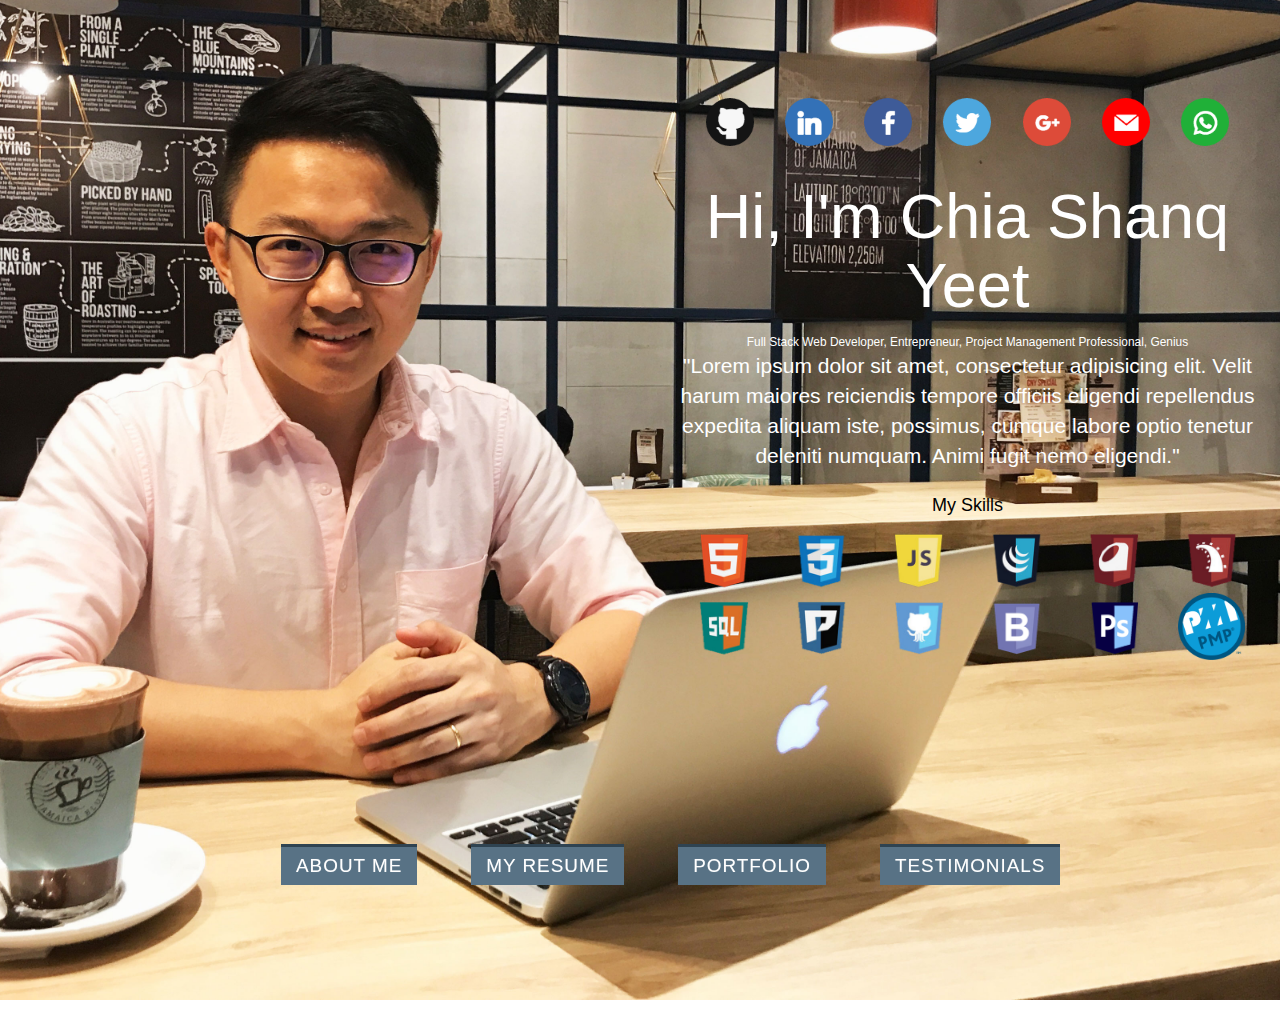
==== commit 80f3bc88: "major modification" ====
--- a/index.html
+++ b/index.html
@@ -15,15 +15,15 @@
 	<body>
 		<div class="bio-main jumbotron">
 			<div class="intro-summary-box row">
-				<div class="intro-summary-content text-center col-lg-8 col-md-8 col-lg-offset-2 col-md-offset-2">
+				<div class="intro-summary-content text-center col-lg-6 col-md-6 col-lg-offset-6 col-md-offset-6">
 					<div class="row social-icons">
-						<a target="_blank" href="https://www.github.com/shanqyeet"><img id="github" src="github-icon.png" alt="github" class="col-lg-1 col-md-1 col-sm-2 col-xs-2 col-lg-offset-2 col-md-offset-2"></a>
-						<a target="_blank" href="https://www.linkedin.com/in/chia-shanq-yeet-b9992748/"><img id="linkedin" src="linkedin-icon.png" alt="linkedin" class="col-lg-1 col-md-1 col-sm-2 col-xs-2"></a>
-						<a target="_blank" href="https://www.facebook.com/shanqyeet"><img id="facebook" src="facebook-icon.png" alt="facbeook" class="col-lg-1 col-md-1 col-sm-2 col-xs-2"></a>
-						<a target="_blank" href="https://twitter.com/shanqyeet"><img id="twitter" src="twitter-icon.png" alt="twitter" class="col-lg-1 col-md-1 col-sm-2 col-xs-2"></a>
-						<a target="_blank" href="https://plus.google.com/u/0/109731659459945333125"><img id="google" src="google-icon.png" alt="google plus" class="col-lg-1 col-md-1 col-sm-2 col-xs-2"></a>
-						<a href="mailto:shanqyeet@gmail.com"><img id="email" src="email-icon.png" alt="email" class="col-lg-1 col-md-1 col-sm-2 col-xs-2"></a>
-						<a target="_blank" href="https://api.whatsapp.com/send?phone=60134513113"><img id="whatsapp" src="whatsapp-icon.png" alt="whatsapp" class="col-lg-1 col-md-1 col-sm-2 col-xs-2"></a>
+						<a target="_blank" href="https://www.github.com/shanqyeet"><img id="github" src="github.png" alt="github"></a>
+						<a target="_blank" href="https://www.linkedin.com/in/chia-shanq-yeet-b9992748/"><img id="linkedin" src="linkedin.png" alt="linkedin"></a>
+						<a target="_blank" href="https://www.facebook.com/shanqyeet"><img id="facebook" src="facebook.png" alt="facbeook"></a>
+						<a target="_blank" href="https://twitter.com/shanqyeet"><img id="twitter" src="twitter.png" alt="twitter"></a>
+						<a target="_blank" href="https://plus.google.com/u/0/109731659459945333125"><img id="google" src="googleplus.png" alt="google plus"></a>
+						<a href="mailto:shanqyeet@gmail.com"><img id="mail" src="mail.png" alt="email"></a>
+						<a target="_blank" href="https://api.whatsapp.com/send?phone=60134513113"><img id="whatsapp" src="whatsapp.png" alt="whatsapp"></a>
 					</div>
 					<div class="row intro-content">
 						<h1>Hi, I'm Chia Shanq Yeet</h1>
@@ -46,29 +46,35 @@
 						<img id="git" src="git-icon.png" alt="git skill" class="col-lg-2 col-md-2 col-sm-2 col-xs-3" >
 						<img id="bootstrap" src="bootstrap-icon.png" alt="bootstrap skill" class="col-lg-2 col-md-2 col-sm-2 col-xs-3" >
 						<img id="photoshop" src="photoshop-icon.png" alt="photoshop skill" class="col-lg-2 col-md-2 col-sm-2 col-xs-3" >
-					</div>
-				</div>
-			</div>
-			<nav class="container navbar-default">
-				<div class="tabs row">
-					<ul class="nav text-center">
-						<li id ="about-me-tab" class="col-lg-2 col-md-2 col-sm-2  col-lg-offset-1 col-md-offset-1"><a href="#">About Me</a></li>
-						<li id="resume-tab" class="col-lg-2 col-md-2 col-sm-2"><a href="#">Resume</a></li>
-						<li id="portfolio-tab" class="col-lg-2 col-md-2 col-sm-2"><a href="#">Portfolio</a></li>
-						<li id="testimonials-tab" class="col-lg-2 col-md-2 col-sm-2"><a href="#">Testmonials</a></li>
-					</ul>
-				</div>
-			</nav>
-		</div>
+						<img id="pmp" src="pmp.png" alt="pmp certification" class="col-lg-2 col-md-2 col-sm-2 col-xs-3" >
+					</div>
+				</div>
+			</div>
+			<div class="tabs">
+				<nav class="cl-effect-20 text-center">
+					<a id="about-me-tab" href="#"><span data-hover="My Story">About Me</span></a>
+					<a id="resume-tab" href="#"><span data-hover="My Journey">My Resume</span></a>
+					<a id="portfolio-tab" href="#"><span data-hover="My Skills">Portfolio</span></a>
+					<a id="testimonials-tab" href="#"><span data-hover="My Reputation">Testimonials</span></a>
+				</nav>
+			</div>
+		</div>
+
+		<!-- about me section -->
 
 		<div id="about-me" class="about-me-main container">
 			<h2 class="text-center">About Me</h2>
 			
 		</div>
 
+		<!-- resume seciton -->
+
 
 		<div id="resume" class="resume-map-main container">
 			<h2 class="text-center">Resume <small><a href="shanqyeet-resume-18.pdf" download="chia-shanq-yeet" >Download My Resume</a></small></h2>
+
+			<!-- education section -->
+
 			<div class="page-header">
 		        <h1 id="timeline">Education</h1>
 		    </div>
@@ -155,6 +161,8 @@
 			</div>
 
 
+				<!-- experience section -->
+
 
 				<div class="page-header">
 			        <h1 id="timeline">Experience</h1>
@@ -236,6 +244,9 @@
 				        </li>
 				    </ul>
 				</div>
+
+				<!-- professional qualification section --> 
+
 				<div class="resume-professional-qualification">
 					<div class="page-header">
 				        <h1 id="timeline">Continuing Education & Professional Certification</h1>
@@ -318,28 +329,50 @@
 			</div>
 		</div>
 
+		<!-- porfolio section --> 
+
 		<div id="portfolio" class="portfolio-main container">
 			<h2 class="text-center">Portfolio</h2>
 			<div class="row">
-				<div class="text-center col-lg-4 col-md-4">
-					<a target="_blank" href="https://niroes.herokuapp.com">
-						<div>
-							<img src="pmp.png" alt="Niro" width="250px" height="auto">
+				<div class="col-lg-4 col-md-4">
+					<div class="portimage text-center col-lg-11 col-md-11">
+						<a target="_blank" href="https://niroes.herokuapp.com">
+							<div>
+								<img src="niro.jpg" alt="Niro" width="100%;" height="auto">
+								<div class="text-center">
+									<p>Ruby on Rails, HTML, CSS, JavaScript, Google API, Facebook API</p>
+									<p><em>click to visit site</em></p>	
+								</div>	
+							</div>
+						</a>
+						<div class="portcontent">
+							<p><strong>NIRO</strong></p>
+							<p>A platform to serve as your social resume and allows sustainable events organizers to connect with the philantropist</p>
 						</div>
-						<p>A platform to serve as your social resume and allows sustainable events organizers to connect with the philantropist</p>
-					</a>
-				</div>
-				<div class="text-center col-lg-4 col-md-4">
-					<a target="_blank" href="https://s-p-o-t.herokuapp.com">
-						<div>
-							<img src="pmp.png" alt="Niro" width="250px" height="auto">
+					</div>
+				</div>
+				<div class="col-lg-4 col-md-4">
+					<div class="portimage text-center col-lg-11 col-md-11">
+						<a target="_blank" href="https://s-p-o-t.herokuapp.com">
+							<div>
+								<img src="spot.jpg" alt="spot" width="100%;" height="auto">
+								<div class="text-center">
+									<p>Ruby on Rails, HTML, CSS, JavaScript, Google API, Facebook API</p>
+									<p><em>click to visit site</em></p>	
+								</div>	
+							</div>
+						</a>
+						<div class="portcontent">
+							<p><strong>SPOT</strong></p>
+							<p>A platform for the public to "spot" and report prices of <em>ANYTHING</em> such that the others are empowered to shop smart and never get cheated again</p>
 						</div>
-						<p>A platform for the public to "spot" and report prices of <em>ANYTHING</em> such that the others are empowered to shop smart and never get cheated again</p>
-					</a>
-				</div>
-
-			</div>
-		</div>
+					</div>
+				</div>
+			</div>
+		</div>
+
+		<!-- testimonials section -->
+
 		<div id="testimonials" class="testimonials-main container">
 			<h2 class="text-center">Testimonials</h2>
 		</div>
--- a/master.css
+++ b/master.css
@@ -22,9 +22,10 @@
 	background-position:center;
 	background-repeat: no-repeat;
 	background-size: cover;
+	position: relative;
 	height: 1000px;
 	width: 100%;
-	box-shadow: inset 0px 0px 30px 10px rgba(0,0,0,0.8);
+	/* box-shadow: inset 0px 0px 30px 10px rgba(0,0,0,0.8); */
 }
 
 .intro-summary-content {
@@ -37,9 +38,6 @@
 	background:rgba(255,255,255,0.5);
 }
 
-.tabs {
-	color:white;
-}
 
 .about-me-main {
 }
@@ -51,12 +49,15 @@
 	color:black;
 }
 
-#css:hover, #html:hover, #js:hover, #jquery:hover, #sql:hover, #ruby:hover, #rails:hover, #postgresql:hover, #git:hover, #photoshop:hover, #bootstrap:hover {
+
+#css:hover, #html:hover, #js:hover, #jquery:hover, #sql:hover, #ruby:hover, #rails:hover, #postgresql:hover, #git:hover, #photoshop:hover, #bootstrap:hover, #pmp:hover {
   -webkit-transform: scale(1.5);
   -moz-transform: scale(1.5);
   -o-transform: scale(1.5);
   position:relative;
   z-index:5;
+  transition: 0.4s;
+
 }
 
 .popover-content {
@@ -69,7 +70,24 @@
 
 /*Effect on Social Icons*/
 
-#github:hover, #linkedin:hover, #facebook:hover, #twitter:hover, #google:hover, #email:hover, #whatsapp:hover {
+.social-icons a {
+    position:relative;
+}
+
+.social-icons {
+    display: flex;
+    justify-content: space-around;
+}
+
+.social-icons a img {
+    height: 75%;
+}
+
+#gituhub2 {
+    opacity:0;
+}
+
+#github:hover, #linkedin:hover, #facebook:hover, #twitter:hover, #googleplus:hover, #mail:hover, #whatsapp:hover {
 	-webkit-transform: scale(1.3);
 	-moz-transform: scale(1.3);
 	-o-transform: scale(1.3);
@@ -77,6 +95,116 @@
 	z-index: 5;
 }
 
+
+/*effects on navigation bar*/
+
+*,
+*:after,
+*::before {
+    -webkit-box-sizing: border-box;
+    -moz-box-sizing: border-box;
+    box-sizing: border-box;
+}
+
+body {  font-family: 'Raleway', sans-serif;
+}
+
+p{font-family: 'Lato',Arial,sans-serif;}
+section {
+    margin: 0 auto;
+    padding: 10em 3em;
+    text-align: center;
+}
+
+.color-1 {
+background: #435a6b;
+}
+
+nav a {
+    position: relative;
+    display: inline-block;
+    margin: 15px 25px;
+    outline: none;
+    color: #fff;
+    text-decoration: none;
+    text-transform: uppercase;
+    letter-spacing: 1px;
+    font-weight: 400;
+    text-shadow: 0 0 1px rgba(255,255,255,0.3);
+    font-size: 1.35em;
+}
+nav a:hover,
+
+nav a:focus {
+    outline: none;
+}
+
+/* Effect 20: 3D side */
+.tabs {
+    position: absolute;
+    bottom:100px;
+    left:20%;
+}
+
+.cl-effect-20 a {
+    line-height: 2em;
+    -webkit-perspective: 800px;
+    -moz-perspective: 800px;
+    perspective: 800px;
+}
+
+.cl-effect-20 a span {
+    position: relative;
+    display: inline-block;
+    padding: 3px 15px 0;
+    background: #587285;
+    box-shadow: inset 0 3px #2f4351;
+    -webkit-transition: background 0.6s;
+    -moz-transition: background 0.6s;
+    transition: background 0.6s;
+    -webkit-transform-origin: 50% 0;
+    -moz-transform-origin: 50% 0;
+    transform-origin: 50% 0;
+    -webkit-transform-style: preserve-3d;
+    -moz-transform-style: preserve-3d;
+    transform-style: preserve-3d;
+    -webkit-transform-origin: 0% 50%;
+    -moz-transform-origin: 0% 50%;
+    transform-origin: 0% 50%;
+}
+
+.cl-effect-20 a span::before {
+    position: absolute;
+    top: 0;
+    left: 0;
+    width: 100%;
+    height: 100%;
+    background: #fff;
+    color: #2f4351;
+    content: attr(data-hover);
+    -webkit-transform: rotateX(270deg);
+    -moz-transform: rotateX(270deg);
+    transform: rotateX(270deg);
+    -webkit-transition: -webkit-transform 0.6s;
+    -moz-transition: -moz-transform 0.6s;
+    transition: transform 0.6s;
+    -webkit-transform-origin: 0 0;
+    -moz-transform-origin: 0 0;
+    transform-origin: 0 0;
+    pointer-events: none;
+}
+
+.cl-effect-20 a:hover span,
+.cl-effect-20 a:focus span {
+    background: #2f4351;
+}
+
+.cl-effect-20 a:hover span::before,
+.cl-effect-20 a:focus span::before {
+    -webkit-transform: rotateX(10deg);  
+    -moz-transform: rotateX(10deg);
+    transform: rotateX(10deg);
+}
 
 /*Resume Education Map*/
 
@@ -265,4 +393,53 @@
 }
 
 
-
+/* porfolio effects  */
+.portfolio-main {
+    padding-bottom:100px;
+
+}
+
+
+
+.portimage {
+    box-shadow: 3px 3px 10px 2px grey;
+    padding:0;
+    min-height:470px;
+}
+
+.portimage a div {
+    position:relative;
+}
+
+
+.portimage a div div{
+    position:absolute;
+    top:0;
+    left: 0;
+    background-color: rgba(70,70,70,0.8);
+    opacity: 0;
+    color:white;
+    height: 100%;
+    display: flex;
+    align-items: center;
+    justify-content: center;
+    flex-direction:column;
+    padding:3%;
+}
+
+.portimage a div img:hover {
+    opacity:0.3;
+}
+
+.portimage div:hover {
+    opacity:1;
+    top: 0;
+    transition: 1s ease;
+}
+
+
+.portcontent {
+    padding:5%;
+    margin-top:10px;
+    font-size: 1.1em;
+}
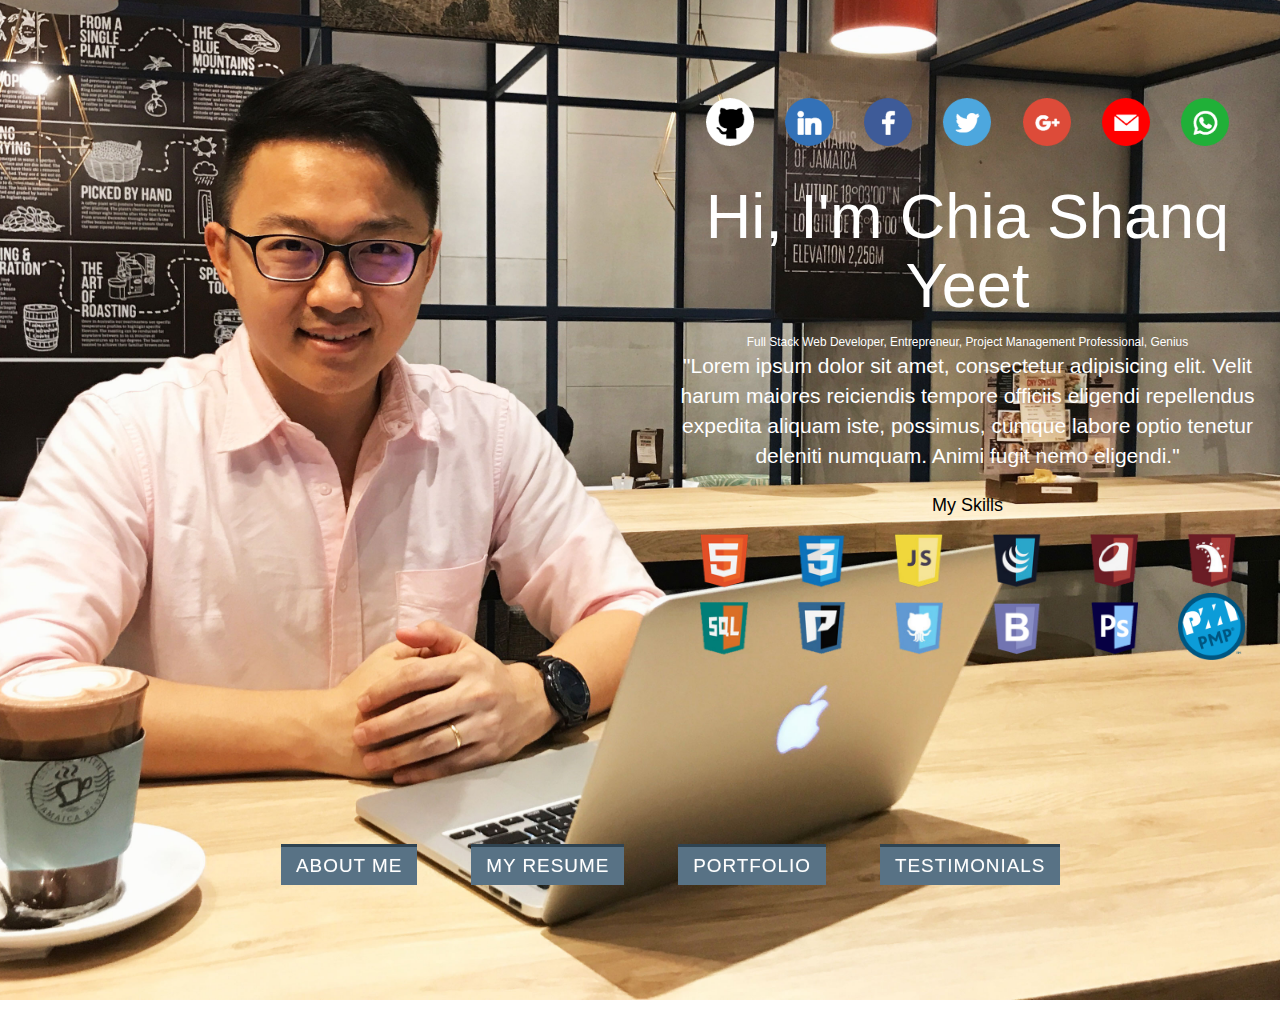
==== commit 4d5d6dfd: "modification" ====
--- a/index.html
+++ b/index.html
@@ -17,11 +17,14 @@
 			<div class="intro-summary-box row">
 				<div class="intro-summary-content text-center col-lg-6 col-md-6 col-lg-offset-6 col-md-offset-6">
 					<div class="row social-icons">
-						<a target="_blank" href="https://www.github.com/shanqyeet"><img id="github" src="github.png" alt="github"></a>
+						<a target="_blank" href="https://www.github.com/shanqyeet">
+							<img id="github" src="github2.png" alt="github">
+							<img id="github2" src="github.png" alt="github">
+						</a>
 						<a target="_blank" href="https://www.linkedin.com/in/chia-shanq-yeet-b9992748/"><img id="linkedin" src="linkedin.png" alt="linkedin"></a>
 						<a target="_blank" href="https://www.facebook.com/shanqyeet"><img id="facebook" src="facebook.png" alt="facbeook"></a>
 						<a target="_blank" href="https://twitter.com/shanqyeet"><img id="twitter" src="twitter.png" alt="twitter"></a>
-						<a target="_blank" href="https://plus.google.com/u/0/109731659459945333125"><img id="google" src="googleplus.png" alt="google plus"></a>
+						<a target="_blank" href="https://plus.google.com/u/0/109731659459945333125"><img id="googleplus" src="googleplus.png" alt="google plus"></a>
 						<a href="mailto:shanqyeet@gmail.com"><img id="mail" src="mail.png" alt="email"></a>
 						<a target="_blank" href="https://api.whatsapp.com/send?phone=60134513113"><img id="whatsapp" src="whatsapp.png" alt="whatsapp"></a>
 					</div>
--- a/master.css
+++ b/master.css
@@ -83,16 +83,24 @@
     height: 75%;
 }
 
-#gituhub2 {
+#github2 {
+    position:absolute;
+    left: 0;
+    top:0;
     opacity:0;
 }
 
 #github:hover, #linkedin:hover, #facebook:hover, #twitter:hover, #googleplus:hover, #mail:hover, #whatsapp:hover {
-	-webkit-transform: scale(1.3);
-	-moz-transform: scale(1.3);
-	-o-transform: scale(1.3);
-	position: relative;
-	z-index: 5;
+	opacity:0;
+}
+
+#github2:hover {
+    opacity:1.0;
+    -webkit-transform: scale(1.3);
+    -moz-transform: scale(1.3);
+    -o-transform: scale(1.3);
+    z-index: 5;
+    transition:0.8s;
 }
 
 
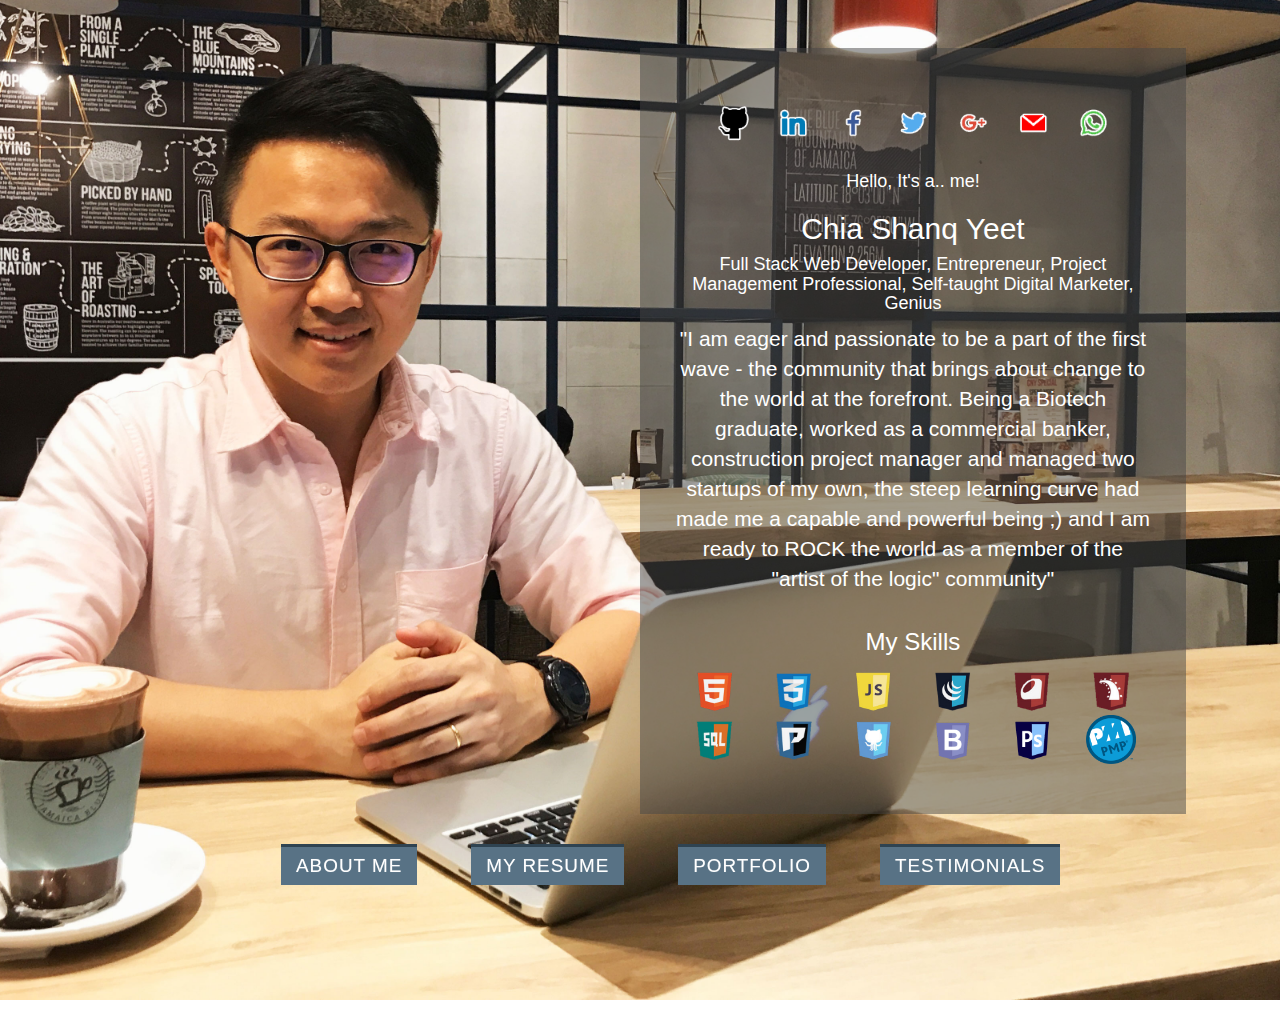
==== commit 496a9293: "13 feb update" ====
--- a/index.html
+++ b/index.html
@@ -15,26 +15,45 @@
 	<body>
 		<div class="bio-main jumbotron">
 			<div class="intro-summary-box row">
-				<div class="intro-summary-content text-center col-lg-6 col-md-6 col-lg-offset-6 col-md-offset-6">
+				<div class="intro-summary-content text-center col-lg-5 col-md-5 col-lg-offset-6 col-md-offset-6">
 					<div class="row social-icons">
 						<a target="_blank" href="https://www.github.com/shanqyeet">
 							<img id="github" src="github2.png" alt="github">
 							<img id="github2" src="github.png" alt="github">
 						</a>
-						<a target="_blank" href="https://www.linkedin.com/in/chia-shanq-yeet-b9992748/"><img id="linkedin" src="linkedin.png" alt="linkedin"></a>
-						<a target="_blank" href="https://www.facebook.com/shanqyeet"><img id="facebook" src="facebook.png" alt="facbeook"></a>
-						<a target="_blank" href="https://twitter.com/shanqyeet"><img id="twitter" src="twitter.png" alt="twitter"></a>
-						<a target="_blank" href="https://plus.google.com/u/0/109731659459945333125"><img id="googleplus" src="googleplus.png" alt="google plus"></a>
-						<a href="mailto:shanqyeet@gmail.com"><img id="mail" src="mail.png" alt="email"></a>
-						<a target="_blank" href="https://api.whatsapp.com/send?phone=60134513113"><img id="whatsapp" src="whatsapp.png" alt="whatsapp"></a>
+						<a target="_blank" href="https://www.linkedin.com/in/chia-shanq-yeet-b9992748/">
+							<img id="linkedin" src="linkedin2.png" alt="linkedin">
+							<img id="linkedin2" src="linkedin.png" alt="linkedin">
+						</a>
+						<a target="_blank" href="https://www.facebook.com/shanqyeet">
+							<img id="facebook" src="facebook2.png" alt="facbeook">
+							<img id="facebook2" src="facebook.png" alt="facbeook">
+						</a>
+						<a target="_blank" href="https://twitter.com/shanqyeet">
+							<img id="twitter" src="twitter2.png" alt="twitter">
+							<img id="twitter2" src="twitter.png" alt="twitter">
+						</a>
+						<a target="_blank" href="https://plus.google.com/u/0/109731659459945333125">
+							<img id="googleplus" src="googleplus2.png" alt="google plus">
+							<img id="googleplus2" src="googleplus.png" alt="google plus">
+						</a>
+						<a href="mailto:shanqyeet@gmail.com">
+							<img id="mail" src="mail2.png" alt="email">
+							<img id="mail2" src="mail.png" alt="email">
+						</a>
+						<a target="_blank" href="https://api.whatsapp.com/send?phone=60134513113">
+							<img id="whatsapp" src="whatsapp2.png" alt="whatsapp">
+							<img id="whatsapp2" src="whatsapp.png" alt="whatsapp">
+						</a>
 					</div>
 					<div class="row intro-content">
-						<h1>Hi, I'm Chia Shanq Yeet</h1>
-						<small>Full Stack Web Developer, Entrepreneur, Project Management Professional, Genius</small>
-						<p class="blockquote">"Lorem ipsum dolor sit amet, consectetur adipisicing elit. Velit harum maiores reiciendis tempore officiis eligendi repellendus expedita aliquam iste, possimus, cumque labore optio tenetur deleniti numquam. Animi fugit nemo eligendi."</p>	
+						<h4>Hello, It's a.. me!</h4>
+						<h2>Chia Shanq Yeet</h2>
+						<h4>Full Stack Web Developer, Entrepreneur, Project Management Professional, Self-taught Digital Marketer, Genius</h4>
+						<p class="blockquote">"I am eager and passionate to be a part of the first wave - the community that brings about change to the world at the forefront.  Being a Biotech graduate, worked as a commercial banker, construction project manager and managed two startups of my own, the steep learning curve had made me a capable and powerful being ;) and I am ready to ROCK the world as a member of the "artist of the logic" community"</p>	
 					</div>
 					<div class="row summary-content">
-						<h4>My Skills</h4>
+						<h3>My Skills</h3>
 						<img id="html" src="html-icon.png" alt="html skill" class="col-lg-2 col-md-2 col-sm-2 col-xs-3">
 
 
@@ -67,6 +86,13 @@
 
 		<div id="about-me" class="about-me-main container">
 			<h2 class="text-center">About Me</h2>
+
+			<div class="about-me-content">
+				<div class="profilepic row col-lg-2 col-md-2 col-lg-offset-5 col-md-offset-5">
+					<img src="profilepic.jpg" alt="profile pic">
+				</div>
+
+			</div>
 			
 		</div>
 
@@ -74,7 +100,8 @@
 
 
 		<div id="resume" class="resume-map-main container">
-			<h2 class="text-center">Resume <small><a href="shanqyeet-resume-18.pdf" download="chia-shanq-yeet" >Download My Resume</a></small></h2>
+			<h2 class="text-center">Resume <small><a class="text-center" href="shanqyeet-resume-18.pdf" download="chia-shanq-yeet" ><i class="glyphicon glyphicon-save"></i></a></small></h2>
+
 
 			<!-- education section -->
 
@@ -84,7 +111,7 @@
 			<div class="education-map">
 			    <ul class="timeline">
 			        <li>
-			          	<div class="timeline-badge"><i class="glyphicon glyphicon-check"></i></div>
+			          	<div id="sbs-logo" class="timeline-badge"><img src="sbs-logo.png" alt="Sydney Business School" width="65%" height="auto"></i></div>
 			          	<div class="timeline-panel">
 				            <div class="timeline-heading">
 				              <h4 class="timeline-title"><a target="_blank" href="https://www.uow.edu.au/index.html" alt="Sydney Business School">Sydney Business School - University of Wollongong</a></h4>
@@ -108,11 +135,11 @@
 			          	</div>
 			        </li>
 			        <li class="timeline-inverted">
-			          	<div class="timeline-badge warning"><i class="glyphicon glyphicon-credit-card"></i></div>
+			          	<div id="next-logo" class="timeline-badge black next"><img src="next-logo.png" alt="Next Academy" width="50%" height="auto"></div>
 			          	<div class="timeline-panel">
 				            <div class="timeline-heading">
 				              	<h4 class="timeline-title"><a target="_blank" href="https://www.nextacademy.com/" alt="Next Academy">Next Academy</a></h4>
-			           			<p><small class="text-muted"><i class="glyphicon glyphicon-calendar"></i> November 2017 - January 2018</small></p>
+			           			<p><small class="text-muted"><i class="glyphicon glyphicon-calendar"></i> November 2017 - January 2018</small> <a target="_blank" href="http://s3-ap-southeast-1.amazonaws.com/next-academy-site/uploads/certificates/chia-shanq-yeet-1277e57f-de2d-4051-b4c3-3b0e1aae4a9f/dbe294ab0c.">View Certificate</a></p>
 				            </div>
 				            <div class="timeline-body">
 				              	<ul>
@@ -125,11 +152,11 @@
 				        </div>
 			        </li>
 			        <li>
-			          <div class="timeline-badge danger"><i class="glyphicon glyphicon-credit-card"></i></div>
+			          <div id="monash-logo" class="timeline-badge"><img src="monash-logo.png" alt="Monash University" width="65%" height="auto"></div>
 			          <div class="timeline-panel">
 			            <div class="timeline-heading">
 			             	<h4 class="timeline-title"><a target="_blank" alt="Monash University" href="https://monash.edu.my/">Monash University</a></h4>
-		           			<p><small class="text-muted"><i class="glyphicon glyphicon-calendar"></i> January 2010 - Decembe 2010</small></p>
+		           			<p><small class="text-muted"><i class="glyphicon glyphicon-calendar"></i> January 2010 - Decembe 2010</small> <a target="_blank" href="monash1.jpg">View Certificate</a></p>
 
 			            </div>
 			            <div class="timeline-body">
@@ -144,12 +171,13 @@
 			          </div>
 			        </li>
 			        <li class="timeline-inverted">
-			          <div class="timeline-panel">
-			            <div class="timeline-heading">
-			              <h4 class="timeline-title"><a target="_blank" alt="Monash University" href="https://monash.edu.my/">Monash University</a></h4>
-			              <p><small class="text-muted"><i class="glyphicon glyphicon-calendar"></i> February 2007 - December 2009 </small></p>
-			            </div>
-			            <div class="timeline-body">
+			        	<div id="monash-logo" class="timeline-badge"><img src="monash-logo.png" alt="Monash University" width="65%" height="auto"></div>
+				         <div class="timeline-panel">
+				            <div class="timeline-heading">
+				              <h4 class="timeline-title"><a target="_blank" alt="Monash University" href="https://monash.edu.my/">Monash University</a></h4>
+				              <p><small class="text-muted"><i class="glyphicon glyphicon-calendar"></i> February 2007 - December 2009 </small> <a href="monash2.jpg" target="_blank">View Certificate</a></p>
+				            </div>
+				            <div class="timeline-body">
 			              	<ul>
 								<li>Bachelor of Science (Biotechnology) – CGPA 3.13/4.00</li>
 								<li>Head of Clubs and Societies - Monash University Student Association (2008)</li>
@@ -173,10 +201,10 @@
 				<div class="experience-map">
 			    	<ul class="timeline">
 				        <li>
-				            <div class="timeline-badge"><i class="glyphicon glyphicon-check"></i></div>
+				            <div id="luveco-logo" class="timeline-badge"><img src="luveco-logo.png" alt="Luveco Marketplace" width="65%" height="auto" ></div>
 				            <div class="timeline-panel">
 					            <div class="timeline-heading">
-					              <h4 class="timeline-title">The Green Uniter Sdn Bhd</h4>
+					              <a href="http://www.mwa.my/2017/jun/luveco-marketplace-2"><h4 class="timeline-title">The Green Uniter Sdn Bhd</h4></a>
 					              <p><small class="text-muted"><i class="glyphicon glyphicon-user"></i> Co-Founder (October 2014 - October 2017)</small></p>
 					            </div>
 					            <div class="timeline-body">
@@ -189,7 +217,7 @@
 				         	</div>
 				        </li>
 				        <li class="timeline-inverted">
-					        <div class="timeline-badge warning"><i class="glyphicon glyphicon-credit-card"></i></div>
+					        <div id="ubsb-logo" class="timeline-badge"><img src="ubsb-logo.png" alt="Unique Budget Sdn Bhd" width="65%" height="auto"></div>
 					        <div class="timeline-panel">
 					            <div class="timeline-heading">
 					              	<h4 class="timeline-title">Unique Budget Sdn Bhd</h4>
@@ -210,10 +238,10 @@
 				          	</div>
 				        </li>
 				        <li>
-				          <div class="timeline-badge danger"><i class="glyphicon glyphicon-credit-card"></i></div>
+				          <div id="enjo-logo" class="timeline-badge"><img src="enjo-logo.png" alt="ENJO" width="65%" height="auto"></div>
 				          <div class="timeline-panel">
 				            <div class="timeline-heading">
-				             	<h4 class="timeline-title">Unique Eco Systems Sdn Bhd</h4>
+				             	<a href="https://www.enjo.com"><h4 class="timeline-title">Unique Eco Systems Sdn Bhd</h4></a>
 			           			<p><small class="text-muted"><i class="glyphicon glyphicon-user"></i> Co-Counder (May 2013 - October 2014)</small></p>
 				            </div>
 				            <div class="timeline-body">
@@ -229,9 +257,10 @@
 				          </div>
 				        </li>
 			       		<li class="timeline-inverted">
+			       			<div id="uob-logo" class="timeline-badge"><img src="uob-logo.png" alt="UOB" width="65%" height="auto"></div>
 				          	<div class="timeline-panel">
 					            <div class="timeline-heading">
-					              <h4 class="timeline-title">United Overseas Bank (Malaysia) Berhad</h4>
+					              <a href="https://www.uob.com.my"><h4 class="timeline-title">United Overseas Bank (Malaysia) Berhad</h4></a>
 					              <p><small class="text-muted"><i class="glyphicon glyphicon-user"></i> Account Relationship Manager (promoted to manager rnaking on 1 Jan 2013) (November 2010 - May 2013)</small></p>
 					            </div>
 					            <div class="timeline-body">
@@ -269,7 +298,7 @@
 							</div>
 				    		<p><strong>Business Relationship Management Professional</strong></p>
 				    		<p><small class="text-mute">BRM Institute - 2016</small></p>
-				    		<a href="">View Certificate</a>
+				    		<a href="brmp.pdf" target="_blank">View Certificate</a>
 				    	</div>
 				    	<div class="text-center col-lg-3 col-md-3">
 							<div>	
@@ -277,7 +306,7 @@
 							</div>
 				    		<p><strong>Business Analytics Specialization</strong></p>
 				    		<p><small class="text-mute">University of Pennsylvania, Wharton (Coursera) - 2016</small></p>
-				    		<a href="">View Certificate</a>
+				    		<a href="wharton.pdf" target="_blank">View Certificate</a>
 				    	</div>
 				    	<div class="text-center col-lg-3 col-md-3">
 							<div>	
@@ -285,7 +314,7 @@
 							</div>
 				    		<p><strong>Business Analysis Practitioner (IIBA Endorsed)</strong></p>
 				    		<p><small class="text-mute">Business-Analysis-Excellence Pvt Ltd - 2016</small></p>
-				    		<a href="">View Certificate</a>
+				    		<a href="obap.pdf" target="_blank">View Certificate</a>
 				    	</div>
 				    	<div class="text-center col-lg-3 col-md-3">
 							<div>	
@@ -293,7 +322,7 @@
 							</div>
 				    		<p><strong>Business Analysis Master Practitioner (IIBA Endorsed)</strong></p>
 				    		<p><small class="text-mute">Business-Analysis-Excellence Pvt Ltd - 2016</small></p>
-				    		<a href="">View Certificate</a>
+				    		<a href="bamp.pdf" target="_blank">View Certificate</a>
 				    	</div>
 				    	<div class="text-center col-lg-3 col-md-3">
 							<div>	
@@ -301,7 +330,7 @@
 							</div>
 				    		<p><strong>The Blue Ocean Strategy Certification</strong></p>
 				    		<p><small class="text-mute">Malaysia Blue Ocean Strategy Institute - 2016</small></p>
-				    		<a href="">View Certificate</a>
+				    		<a href="mbosi.pdf" target="_blank">View Certificate</a>
 				    	</div>
 				    	<div class="text-center col-lg-3 col-md-3">
 							<div>	
@@ -309,7 +338,7 @@
 							</div>
 				    		<p><strong>Practitioner of Neuro-Linguistic Programming (ABNLP Approved)</strong></p>
 				    		<p><small class="text-mute">Asia Mind Dynamics - 2013</small></p>
-				    		<a href="">View Certificate</a>
+				    		<a href="nlp.jpg" target="_blank">View Certificate</a>
 				    	</div>
 				    	<div class="text-center col-lg-3 col-md-3">
 							<div>	
@@ -317,7 +346,7 @@
 							</div>
 				    		<p><strong>Practitioner of Time Line TherapyTM (ABNLP Approved)</strong></p>
 				    		<p><small class="text-mute">Asia Mind Dynamics - 2013</small></p>
-				    		<a href="">View Certificate</a>
+				    		<a href="tlt.jpg" target="_blank">View Certificate</a>
 				    	</div>
 				    	<div class="text-center col-lg-3 col-md-3">
 							<div>	
@@ -325,7 +354,7 @@
 							</div>
 				    		<p><strong>Language and Behavior Profile for Coaching</strong></p>
 				    		<p><small class="text-mute">Asia Mind Dynamics - 2013</small></p>
-				    		<a href="">View Certificate</a>
+				    		<a href="lab.jpg" target="_blank">View Certificate</a>
 				    	</div>
 				    </div>
 				</div>
@@ -378,6 +407,10 @@
 
 		<div id="testimonials" class="testimonials-main container">
 			<h2 class="text-center">Testimonials</h2>
+			<div class="testimonials-content text-center">
+				<h3>Compiling in Progress....</h3>
+				<p><em>Psst... If you know me and would like to leave a testimonial. Drop me an email at shanqyeet@gmail.com. *blink blink*</em></p>
+			</div>
 		</div>
 		 <script src="https://maxcdn.bootstrapcdn.com/bootstrap/3.3.7/js/bootstrap.min.js" integrity="sha384-Tc5IQib027qvyjSMfHjOMaLkfuWVxZxUPnCJA7l2mCWNIpG9mGCD8wGNIcPD7Txa" crossorigin="anonymous"></script>
 	</body>
--- a/master.css
+++ b/master.css
@@ -8,6 +8,27 @@
 	padding-left: 20px;
 }
 
+/* colors */
+
+#next-logo, #enjo-logo {
+    background-color: black;
+}
+
+#sbs-logo, #luveco-logo {
+    background-color: orange;
+}
+
+#monash-logo {
+    background-color: lightskyblue;
+}
+
+#ubsb-logo {
+    background-color: red;
+}
+
+#uob-logo {
+    background-color: midnightblue;
+}
 
 .show {
 	display:block;
@@ -28,9 +49,15 @@
 	/* box-shadow: inset 0px 0px 30px 10px rgba(0,0,0,0.8); */
 }
 
+
+.intro-summary-box {
+}
+
 .intro-summary-content {
-	color:white;
+    background-color: rgba(70,70,70,0.5);
+    color:white;
 	padding: 50px;
+    margin-right:30px;
 
 }
 
@@ -46,7 +73,7 @@
 /*Effects on Skill Badges*/
 
 .summary-content {
-	color:black;
+	color:white;
 }
 
 
@@ -61,29 +88,42 @@
 }
 
 .popover-content {
-	color:red;
+	color:white;
+    text-align: center;
+}
+
+.popover.bottom .arrow:after {
+  border-bottom-color: rgba(70,70,70,0.85);
+}
+
+.popover.top .arrow:after {
+  border-top-color: rgba(70,70,70,0.85);
 }
 
 .popover {
-	border-radius: 3px;
+    border-radius: 3px;
+    background-color: rgba(70,70,70,0.85);
+`
 }
 
 /*Effect on Social Icons*/
 
 .social-icons a {
     position:relative;
+    width:50px;
+    margin: 0 5px;
 }
 
 .social-icons {
     display: flex;
-    justify-content: space-around;
+    justify-content: center;
 }
 
 .social-icons a img {
     height: 75%;
 }
 
-#github2 {
+#github2, #linkedin2, #facebook2, #twitter2, #googleplus2, #mail2, #whatsapp2 {
     position:absolute;
     left: 0;
     top:0;
@@ -92,15 +132,16 @@
 
 #github:hover, #linkedin:hover, #facebook:hover, #twitter:hover, #googleplus:hover, #mail:hover, #whatsapp:hover {
 	opacity:0;
-}
-
-#github2:hover {
+    transition:0;
+}
+
+#github2:hover, #linkedin2:hover, #facebook2:hover, #twitter2:hover, #googleplus2:hover, #mail2:hover, #whatsapp2:hover {
     opacity:1.0;
-    -webkit-transform: scale(1.3);
-    -moz-transform: scale(1.3);
-    -o-transform: scale(1.3);
+    -webkit-transform: scale(1.2);
+    -moz-transform: scale(1.2);
+    -o-transform: scale(1.2);
     z-index: 5;
-    transition:0.8s;
+    transition:0.5s;
 }
 
 
@@ -214,7 +255,30 @@
     transform: rotateX(10deg);
 }
 
+/* About Me Page */
+
+.about-me-main {
+    padding-bottom: 100px;
+}
+
+.about-me-main h2 {
+    margin-bottom: 50px;
+}
+
+.profilepic img {
+    border-radius: 50%;
+    width: 100%;
+}
+
 /*Resume Education Map*/
+
+.resume-map-main {
+    padding-bottom: 100px;
+}
+
+.resume-map-main h2 {
+    margin-bottom: 50px;
+}
 
 .timeline {
     list-style: none;
@@ -407,7 +471,9 @@
 
 }
 
-
+.portfolio-main h2 {
+    margin-bottom: 50px;
+}
 
 .portimage {
     box-shadow: 3px 3px 10px 2px grey;
@@ -451,3 +517,15 @@
     margin-top:10px;
     font-size: 1.1em;
 }
+
+
+/* testimonials effects */
+
+.testimonials-main {
+    padding-bottom: 100px;
+}
+
+.testimonials-main h2 {
+    margin-bottom: 50px;
+}
+
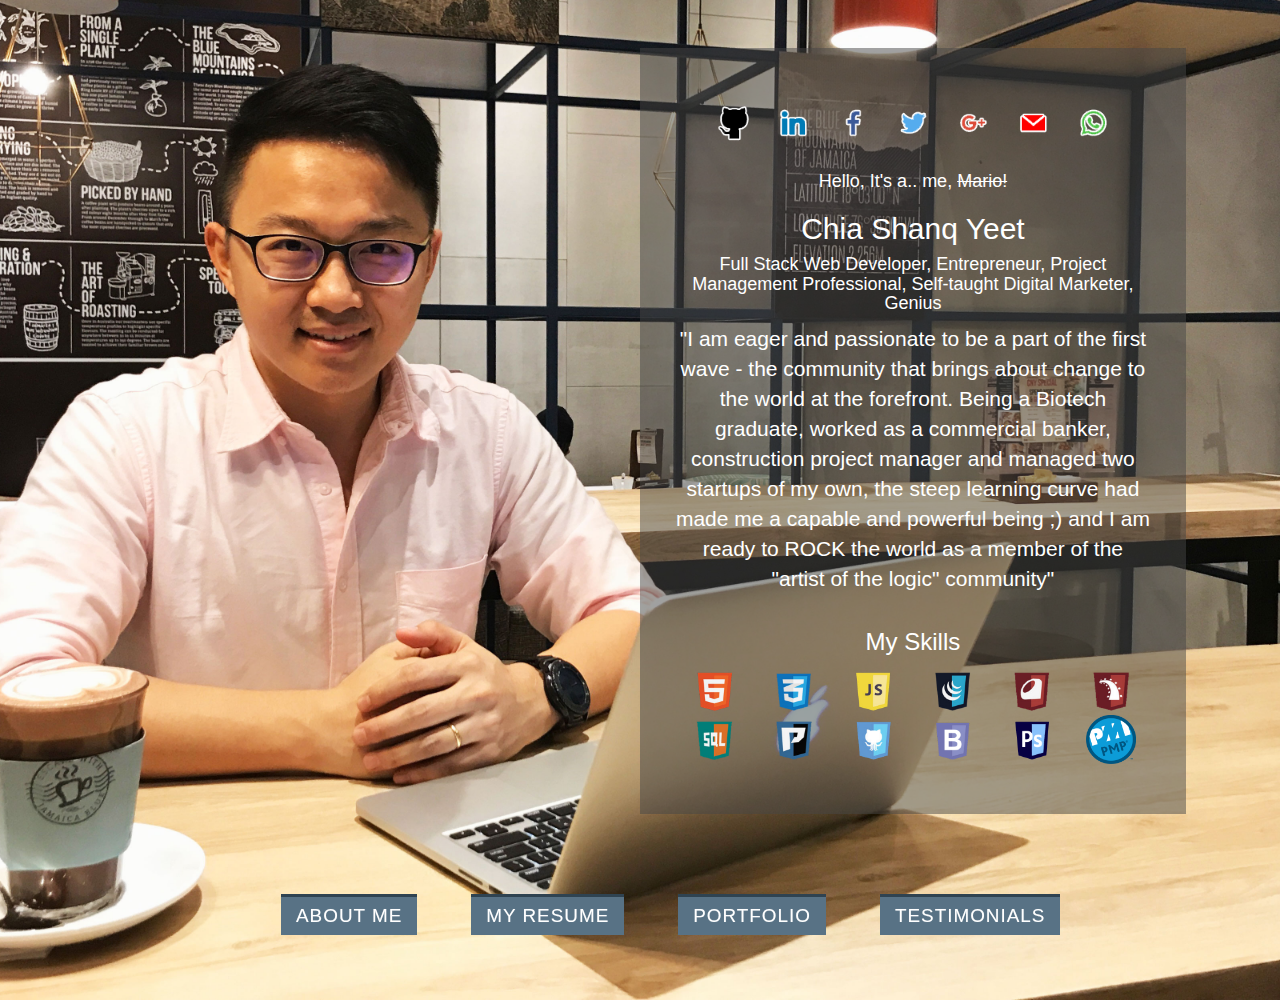
==== commit d8565962: "professional qualification logo css" ====
--- a/index.html
+++ b/index.html
@@ -4,13 +4,14 @@
 		<meta charset="utf-8">
 		<meta http-equiv="x-ua-compatible" content="ie=edge"> <!-- † -->
 		<meta name="viewport" content="width=device-width, initial-scale=1, shrink-to-fit=no">
+		<meta name="robots" content="index/follow">
 		<title>Chia Shanq Yeet's Resume</title>
 		<link rel="stylesheet" href="https://maxcdn.bootstrapcdn.com/bootstrap/3.3.7/css/bootstrap.min.css" integrity="sha384-BVYiiSIFeK1dGmJRAkycuHAHRg32OmUcww7on3RYdg4Va+PmSTsz/K68vbdEjh4u" crossorigin="anonymous">
 		<script
 		  src="https://ajax.googleapis.com/ajax/libs/jquery/3.3.1/jquery.min.js"></script>
 		
-		 <link rel="stylesheet" href="master.css">
-		 <script src="master.js"></script>
+		 <link rel="stylesheet" href="css/master.css">
+		 <script src="js/master.js"></script>
 	</head>
 	<body>
 		<div class="bio-main jumbotron">
@@ -18,57 +19,57 @@
 				<div class="intro-summary-content text-center col-lg-5 col-md-5 col-lg-offset-6 col-md-offset-6">
 					<div class="row social-icons">
 						<a target="_blank" href="https://www.github.com/shanqyeet">
-							<img id="github" src="github2.png" alt="github">
-							<img id="github2" src="github.png" alt="github">
+							<img id="github" src="images/github2.png" alt="github">
+							<img id="github2" src="images/github.png" alt="github">
 						</a>
 						<a target="_blank" href="https://www.linkedin.com/in/chia-shanq-yeet-b9992748/">
-							<img id="linkedin" src="linkedin2.png" alt="linkedin">
-							<img id="linkedin2" src="linkedin.png" alt="linkedin">
+							<img id="linkedin" src="images/linkedin2.png" alt="linkedin">
+							<img id="linkedin2" src="images/linkedin.png" alt="linkedin">
 						</a>
 						<a target="_blank" href="https://www.facebook.com/shanqyeet">
-							<img id="facebook" src="facebook2.png" alt="facbeook">
-							<img id="facebook2" src="facebook.png" alt="facbeook">
+							<img id="facebook" src="images/facebook2.png" alt="facbeook">
+							<img id="facebook2" src="images/facebook.png" alt="facbeook">
 						</a>
 						<a target="_blank" href="https://twitter.com/shanqyeet">
-							<img id="twitter" src="twitter2.png" alt="twitter">
-							<img id="twitter2" src="twitter.png" alt="twitter">
+							<img id="twitter" src="images/twitter2.png" alt="twitter">
+							<img id="twitter2" src="images/twitter.png" alt="twitter">
 						</a>
 						<a target="_blank" href="https://plus.google.com/u/0/109731659459945333125">
-							<img id="googleplus" src="googleplus2.png" alt="google plus">
-							<img id="googleplus2" src="googleplus.png" alt="google plus">
+							<img id="googleplus" src="images/googleplus2.png" alt="google plus">
+							<img id="googleplus2" src="images/googleplus.png" alt="google plus">
 						</a>
 						<a href="mailto:shanqyeet@gmail.com">
-							<img id="mail" src="mail2.png" alt="email">
-							<img id="mail2" src="mail.png" alt="email">
+							<img id="mail" src="images/mail2.png" alt="email">
+							<img id="mail2" src="images/mail.png" alt="email">
 						</a>
 						<a target="_blank" href="https://api.whatsapp.com/send?phone=60134513113">
-							<img id="whatsapp" src="whatsapp2.png" alt="whatsapp">
-							<img id="whatsapp2" src="whatsapp.png" alt="whatsapp">
+							<img id="whatsapp" src="images/whatsapp2.png" alt="whatsapp">
+							<img id="whatsapp2" src="images/whatsapp.png" alt="whatsapp">
 						</a>
 					</div>
 					<div class="row intro-content">
-						<h4>Hello, It's a.. me!</h4>
+						<h4>Hello, It's a.. me, <strike>Mario!</strike></h4>
 						<h2>Chia Shanq Yeet</h2>
 						<h4>Full Stack Web Developer, Entrepreneur, Project Management Professional, Self-taught Digital Marketer, Genius</h4>
 						<p class="blockquote">"I am eager and passionate to be a part of the first wave - the community that brings about change to the world at the forefront.  Being a Biotech graduate, worked as a commercial banker, construction project manager and managed two startups of my own, the steep learning curve had made me a capable and powerful being ;) and I am ready to ROCK the world as a member of the "artist of the logic" community"</p>	
 					</div>
 					<div class="row summary-content">
 						<h3>My Skills</h3>
-						<img id="html" src="html-icon.png" alt="html skill" class="col-lg-2 col-md-2 col-sm-2 col-xs-3">
-
-
-
-						<img id="css" src="css-icon.png" alt="css skill" class="col-lg-2 col-md-2 col-sm-2 col-xs-3">
-						<img id="js" src="js-icon.png" alt="javascript skill" class="col-lg-2 col-md-2 col-sm-2 col-xs-3">
-						<img id="jquery" src="jquery-icon.png" alt="jquery-skill" class="col-lg-2 col-md-2 col-sm-2 col-xs-3">
-						<img id="ruby" src="ruby-icon.png" alt="ruby icon" class="col-lg-2 col-md-2 col-sm-2 col-xs-3">
-						<img id="rails" src="rails-icon.png" alt="rails skill" class="col-lg-2 col-md-2 col-sm-2 col-xs-3" >
-						<img id="sql" src="sql-icon.png" alt="sql skill" class="col-lg-2 col-md-2 col-sm-2 col-xs-3" >
-						<img id="postgresql" src="postgresql-icon.png" alt="postgresql skill" class="col-lg-2 col-md-2 col-sm-2 col-xs-3" >
-						<img id="git" src="git-icon.png" alt="git skill" class="col-lg-2 col-md-2 col-sm-2 col-xs-3" >
-						<img id="bootstrap" src="bootstrap-icon.png" alt="bootstrap skill" class="col-lg-2 col-md-2 col-sm-2 col-xs-3" >
-						<img id="photoshop" src="photoshop-icon.png" alt="photoshop skill" class="col-lg-2 col-md-2 col-sm-2 col-xs-3" >
-						<img id="pmp" src="pmp.png" alt="pmp certification" class="col-lg-2 col-md-2 col-sm-2 col-xs-3" >
+						<img id="html" src="images/html-icon.png" alt="html skill" class="col-lg-2 col-md-2 col-sm-2 col-xs-3">
+
+
+
+						<img id="css" src="images/css-icon.png" alt="css skill" class="col-lg-2 col-md-2 col-sm-2 col-xs-3">
+						<img id="js" src="images/js-icon.png" alt="javascript skill" class="col-lg-2 col-md-2 col-sm-2 col-xs-3">
+						<img id="jquery" src="images/jquery-icon.png" alt="jquery-skill" class="col-lg-2 col-md-2 col-sm-2 col-xs-3">
+						<img id="ruby" src="images/ruby-icon.png" alt="ruby icon" class="col-lg-2 col-md-2 col-sm-2 col-xs-3">
+						<img id="rails" src="images/rails-icon.png" alt="rails skill" class="col-lg-2 col-md-2 col-sm-2 col-xs-3" >
+						<img id="sql" src="images/sql-icon.png" alt="sql skill" class="col-lg-2 col-md-2 col-sm-2 col-xs-3" >
+						<img id="postgresql" src="images/postgresql-icon.png" alt="postgresql skill" class="col-lg-2 col-md-2 col-sm-2 col-xs-3" >
+						<img id="git" src="images/git-icon.png" alt="git skill" class="col-lg-2 col-md-2 col-sm-2 col-xs-3" >
+						<img id="bootstrap" src="images/bootstrap-icon.png" alt="bootstrap skill" class="col-lg-2 col-md-2 col-sm-2 col-xs-3" >
+						<img id="photoshop" src="images/photoshop-icon.png" alt="photoshop skill" class="col-lg-2 col-md-2 col-sm-2 col-xs-3" >
+						<img id="pmp" src="images/pmp.png" alt="pmp certification" class="col-lg-2 col-md-2 col-sm-2 col-xs-3" >
 					</div>
 				</div>
 			</div>
@@ -89,7 +90,7 @@
 
 			<div class="about-me-content">
 				<div class="profilepic row col-lg-2 col-md-2 col-lg-offset-5 col-md-offset-5">
-					<img src="profilepic.jpg" alt="profile pic">
+					<img src="images/profilepic.jpg" alt="profile pic">
 				</div>
 
 			</div>
@@ -100,7 +101,7 @@
 
 
 		<div id="resume" class="resume-map-main container">
-			<h2 class="text-center">Resume <small><a class="text-center" href="shanqyeet-resume-18.pdf" download="chia-shanq-yeet" ><i class="glyphicon glyphicon-save"></i></a></small></h2>
+			<h2 class="text-center">Resume <small><a class="text-center" href="images/shanqyeet-resume-18.pdf" download="chia-shanq-yeet" ><i class="glyphicon glyphicon-save"></i></a></small></h2>
 
 
 			<!-- education section -->
@@ -111,7 +112,7 @@
 			<div class="education-map">
 			    <ul class="timeline">
 			        <li>
-			          	<div id="sbs-logo" class="timeline-badge"><img src="sbs-logo.png" alt="Sydney Business School" width="65%" height="auto"></i></div>
+			          	<div id="sbs-logo" class="timeline-badge"><img src="images/sbs-logo.png" alt="Sydney Business School" width="65%" height="auto"></i></div>
 			          	<div class="timeline-panel">
 				            <div class="timeline-heading">
 				              <h4 class="timeline-title"><a target="_blank" href="https://www.uow.edu.au/index.html" alt="Sydney Business School">Sydney Business School - University of Wollongong</a></h4>
@@ -135,7 +136,7 @@
 			          	</div>
 			        </li>
 			        <li class="timeline-inverted">
-			          	<div id="next-logo" class="timeline-badge black next"><img src="next-logo.png" alt="Next Academy" width="50%" height="auto"></div>
+			          	<div id="next-logo" class="timeline-badge black next"><img src="images/next-logo.png" alt="Next Academy" width="50%" height="auto"></div>
 			          	<div class="timeline-panel">
 				            <div class="timeline-heading">
 				              	<h4 class="timeline-title"><a target="_blank" href="https://www.nextacademy.com/" alt="Next Academy">Next Academy</a></h4>
@@ -152,11 +153,11 @@
 				        </div>
 			        </li>
 			        <li>
-			          <div id="monash-logo" class="timeline-badge"><img src="monash-logo.png" alt="Monash University" width="65%" height="auto"></div>
+			          <div id="monash-logo" class="timeline-badge"><img src="images/monash-logo.png" alt="Monash University" width="65%" height="auto"></div>
 			          <div class="timeline-panel">
 			            <div class="timeline-heading">
 			             	<h4 class="timeline-title"><a target="_blank" alt="Monash University" href="https://monash.edu.my/">Monash University</a></h4>
-		           			<p><small class="text-muted"><i class="glyphicon glyphicon-calendar"></i> January 2010 - Decembe 2010</small> <a target="_blank" href="monash1.jpg">View Certificate</a></p>
+		           			<p><small class="text-muted"><i class="glyphicon glyphicon-calendar"></i> January 2010 - Decembe 2010</small> <a target="_blank" href="images/monash1.jpg">View Certificate</a></p>
 
 			            </div>
 			            <div class="timeline-body">
@@ -171,11 +172,11 @@
 			          </div>
 			        </li>
 			        <li class="timeline-inverted">
-			        	<div id="monash-logo" class="timeline-badge"><img src="monash-logo.png" alt="Monash University" width="65%" height="auto"></div>
+			        	<div id="monash-logo" class="timeline-badge"><img src="images/monash-logo.png" alt="Monash University" width="65%" height="auto"></div>
 				         <div class="timeline-panel">
 				            <div class="timeline-heading">
 				              <h4 class="timeline-title"><a target="_blank" alt="Monash University" href="https://monash.edu.my/">Monash University</a></h4>
-				              <p><small class="text-muted"><i class="glyphicon glyphicon-calendar"></i> February 2007 - December 2009 </small> <a href="monash2.jpg" target="_blank">View Certificate</a></p>
+				              <p><small class="text-muted"><i class="glyphicon glyphicon-calendar"></i> February 2007 - December 2009 </small> <a href="images/monash2.jpg" target="_blank">View Certificate</a></p>
 				            </div>
 				            <div class="timeline-body">
 			              	<ul>
@@ -201,7 +202,7 @@
 				<div class="experience-map">
 			    	<ul class="timeline">
 				        <li>
-				            <div id="luveco-logo" class="timeline-badge"><img src="luveco-logo.png" alt="Luveco Marketplace" width="65%" height="auto" ></div>
+				            <div id="luveco-logo" class="timeline-badge"><img src="images/luveco-logo.png" alt="Luveco Marketplace" width="65%" height="auto" ></div>
 				            <div class="timeline-panel">
 					            <div class="timeline-heading">
 					              <a href="http://www.mwa.my/2017/jun/luveco-marketplace-2"><h4 class="timeline-title">The Green Uniter Sdn Bhd</h4></a>
@@ -217,7 +218,7 @@
 				         	</div>
 				        </li>
 				        <li class="timeline-inverted">
-					        <div id="ubsb-logo" class="timeline-badge"><img src="ubsb-logo.png" alt="Unique Budget Sdn Bhd" width="65%" height="auto"></div>
+					        <div id="ubsb-logo" class="timeline-badge"><img src="images/ubsb-logo.png" alt="Unique Budget Sdn Bhd" width="65%" height="auto"></div>
 					        <div class="timeline-panel">
 					            <div class="timeline-heading">
 					              	<h4 class="timeline-title">Unique Budget Sdn Bhd</h4>
@@ -238,7 +239,7 @@
 				          	</div>
 				        </li>
 				        <li>
-				          <div id="enjo-logo" class="timeline-badge"><img src="enjo-logo.png" alt="ENJO" width="65%" height="auto"></div>
+				          <div id="enjo-logo" class="timeline-badge"><img src="images/enjo-logo.png" alt="ENJO" width="65%" height="auto"></div>
 				          <div class="timeline-panel">
 				            <div class="timeline-heading">
 				             	<a href="https://www.enjo.com"><h4 class="timeline-title">Unique Eco Systems Sdn Bhd</h4></a>
@@ -257,7 +258,7 @@
 				          </div>
 				        </li>
 			       		<li class="timeline-inverted">
-			       			<div id="uob-logo" class="timeline-badge"><img src="uob-logo.png" alt="UOB" width="65%" height="auto"></div>
+			       			<div id="uob-logo" class="timeline-badge"><img src="images/uob-logo.png" alt="UOB" width="65%" height="auto"></div>
 				          	<div class="timeline-panel">
 					            <div class="timeline-heading">
 					              <a href="https://www.uob.com.my"><h4 class="timeline-title">United Overseas Bank (Malaysia) Berhad</h4></a>
@@ -283,78 +284,102 @@
 					<div class="page-header">
 				        <h1 id="timeline">Continuing Education & Professional Certification</h1>
 				    </div>
-				    <div class="row">
-				    	<div class="text-center col-lg-3 col-md-3">
-				    		<div>
-				    			<img src="pmp.png" alt="Project Management" width="100px" height="auto">
+				    <div class="qualification-tab  row">
+				    	<div class="text-center col-lg-4 col-md-4">
+				    		<div class="col-lg-4 col-md-4">
+				    			<img src="images/pmp.png" alt="Project Management" width="100px" height="auto">
 				    		</div>
-				    		<p><strong>Project Management Professional</strong></p>
-				    		<p><small class="text-mute">Project Management Institute - 2016</small></p>
-				    		<a href="">View Certificate</a>
-				    	</div>
-						<div class="text-center col-lg-3 col-md-3">
-							<div>	
-				    			<img src="pmp.png" alt="Project Management" width="100px" height="auto">
-							</div>
-				    		<p><strong>Business Relationship Management Professional</strong></p>
-				    		<p><small class="text-mute">BRM Institute - 2016</small></p>
-				    		<a href="brmp.pdf" target="_blank">View Certificate</a>
-				    	</div>
-				    	<div class="text-center col-lg-3 col-md-3">
-							<div>	
-				    			<img src="pmp.png" alt="Project Management" width="100px" height="auto">
-							</div>
-				    		<p><strong>Business Analytics Specialization</strong></p>
-				    		<p><small class="text-mute">University of Pennsylvania, Wharton (Coursera) - 2016</small></p>
-				    		<a href="wharton.pdf" target="_blank">View Certificate</a>
-				    	</div>
-				    	<div class="text-center col-lg-3 col-md-3">
-							<div>	
-				    			<img src="pmp.png" alt="Project Management" width="100px" height="auto">
-							</div>
-				    		<p><strong>Business Analysis Practitioner (IIBA Endorsed)</strong></p>
-				    		<p><small class="text-mute">Business-Analysis-Excellence Pvt Ltd - 2016</small></p>
-				    		<a href="obap.pdf" target="_blank">View Certificate</a>
-				    	</div>
-				    	<div class="text-center col-lg-3 col-md-3">
-							<div>	
-				    			<img src="pmp.png" alt="Project Management" width="100px" height="auto">
-							</div>
-				    		<p><strong>Business Analysis Master Practitioner (IIBA Endorsed)</strong></p>
-				    		<p><small class="text-mute">Business-Analysis-Excellence Pvt Ltd - 2016</small></p>
-				    		<a href="bamp.pdf" target="_blank">View Certificate</a>
-				    	</div>
-				    	<div class="text-center col-lg-3 col-md-3">
-							<div>	
-				    			<img src="pmp.png" alt="Project Management" width="100px" height="auto">
-							</div>
-				    		<p><strong>The Blue Ocean Strategy Certification</strong></p>
-				    		<p><small class="text-mute">Malaysia Blue Ocean Strategy Institute - 2016</small></p>
-				    		<a href="mbosi.pdf" target="_blank">View Certificate</a>
-				    	</div>
-				    	<div class="text-center col-lg-3 col-md-3">
-							<div>	
-				    			<img src="pmp.png" alt="Project Management" width="100px" height="auto">
-							</div>
-				    		<p><strong>Practitioner of Neuro-Linguistic Programming (ABNLP Approved)</strong></p>
-				    		<p><small class="text-mute">Asia Mind Dynamics - 2013</small></p>
-				    		<a href="nlp.jpg" target="_blank">View Certificate</a>
-				    	</div>
-				    	<div class="text-center col-lg-3 col-md-3">
-							<div>	
-				    			<img src="pmp.png" alt="Project Management" width="100px" height="auto">
-							</div>
-				    		<p><strong>Practitioner of Time Line TherapyTM (ABNLP Approved)</strong></p>
-				    		<p><small class="text-mute">Asia Mind Dynamics - 2013</small></p>
-				    		<a href="tlt.jpg" target="_blank">View Certificate</a>
-				    	</div>
-				    	<div class="text-center col-lg-3 col-md-3">
-							<div>	
-				    			<img src="pmp.png" alt="Project Management" width="100px" height="auto">
-							</div>
-				    		<p><strong>Language and Behavior Profile for Coaching</strong></p>
-				    		<p><small class="text-mute">Asia Mind Dynamics - 2013</small></p>
-				    		<a href="lab.jpg" target="_blank">View Certificate</a>
+				    		<div class="col-lg-8 col-md-8">
+				    			<p><strong>Project Management Professional</strong></p>
+				    			<p><small class="text-mute">Project Management Institute - 2016</small></p>
+				    			<a href="">View Certificate</a>	
+				    		</div>
+				    	</div>
+						<div class="text-center col-lg-4 col-md-4">
+							<div class="col-lg-4 col-md-4">	
+				    			<img src="images/brmi-logo.png" alt="Business Relationship Management Professional" width="100px" height="auto">
+							</div>
+							<div class="col-lg-8 col-md-8">
+					    		<p><strong>Business Relationship Management Professional</strong></p>
+					    		<p><small class="text-mute">BRM Institute - 2016</small></p>
+					    		<a href="images/brmp.pdf" target="_blank">View Certificate</a>
+							</div>
+				    	</div>
+				    	<div class="text-center col-lg-4 col-md-4">
+							<div class="col-lg-4 col-md-4">	
+				    			<img src="images/wharton-logo.png" alt="Business Analytics Wharton Univeristy" width="100px" height="auto">
+							</div>
+							<div class="col-lg-8 col-md-8">
+					    		<p><strong>Business Analytics Specialization</strong></p>
+					    		<p><small class="text-mute">University of Pennsylvania, Wharton (Coursera) - 2016</small></p>
+					    		<a href="images/wharton.pdf" target="_blank">View Certificate</a>
+								
+							</div>
+				    	</div>
+				    	<div class="text-center col-lg-4 col-md-4">
+							<div class="col-lg-4 col-md-4">	
+				    			<img src="images/iiba-logo.png" alt="Business Analytics Practitioner" width="100px" height="auto">
+							</div>
+							<div class="col-lg-8 col-md-8">
+					    		<p><strong>Business Analysis Practitioner (IIBA Endorsed)</strong></p>
+					    		<p><small class="text-mute">Business-Analysis-Excellence Pvt Ltd - 2016</small></p>
+					    		<a href="images/obap.pdf" target="_blank">View Certificate</a>
+								
+							</div>
+				    	</div>
+				    	<div class="text-center col-lg-4 col-md-4">
+							<div class="col-lg-4 col-md-4">	
+				    			<img src="images/iiba-logo.png" alt="Business Analytics Master Practitioner" width="100px" height="auto">
+							</div>
+							<div class="col-lg-8 col-md-8">
+					    		<p><strong>Business Analysis Master Practitioner (IIBA Endorsed)</strong></p>
+					    		<p><small class="text-mute">Business-Analysis-Excellence Pvt Ltd - 2016</small></p>
+					    		<a href="images/bamp.pdf" target="_blank">View Certificate</a>
+								
+							</div>
+				    	</div>
+				    	<div class="text-center col-lg-4 col-md-4">
+							<div class="col-lg-4 col-md-4">	
+				    			<img src="images/mbosi-logo.png" alt="Blue Ocean Strategy" width="100px" height="auto">
+							</div>
+							<div class="col-lg-8 col-md-8">
+					    		<p><strong>The Blue Ocean Strategy Certification</strong></p>
+					    		<p><small class="text-mute">Malaysia Blue Ocean Strategy Institute - 2016</small></p>
+					    		<a href="images/mbosi.pdf" target="_blank">View Certificate</a>
+								
+							</div>
+				    	</div>
+				    	<div class="text-center col-lg-4 col-md-4">
+							<div class="col-lg-4 col-md-4">	
+				    			<img src="images/abnlp-logo.png" alt="NLP Neuro Linguistic Programming" width="100px" height="auto">
+							</div>
+							<div class="col-lg-8 col-md-8">
+					    		<p><strong>Practitioner of Neuro-Linguistic Programming (ABNLP Approved)</strong></p>
+					    		<p><small class="text-mute">Asia Mind Dynamics - 2013</small></p>
+					    		<a href="images/nlp.jpg" target="_blank">View Certificate</a>
+								
+							</div>
+				    	</div>
+				    	<div class="text-center col-lg-4 col-md-4">
+							<div class="col-lg-4 col-md-4"> 	
+				    			<img src="images/abnlp-logo.png" alt="Time Line Therapy" width="100px" height="auto">
+							</div>
+							<div class="col-lg-8 col-md-8">
+					    		<p><strong>Practitioner of Time Line TherapyTM (ABNLP Approved)</strong></p>
+					    		<p><small class="text-mute">Asia Mind Dynamics - 2013</small></p>
+					    		<a href="images/tlt.jpg" target="_blank">View Certificate</a>
+								
+							</div>
+				    	</div>
+				    	<div class="text-center col-lg-4 col-md-4">
+							<div class="col-lg-4 col-md-4">	
+				    			<img src="images/amd-logo.png" alt="Language and Behavior Profiling" width="100px" height="auto">
+							</div>
+							<div class="col-lg-8 col-md-8">
+					    		<p><strong>Language and Behavior Profile for Coaching</strong></p>
+					    		<p><small class="text-mute">Asia Mind Dynamics - 2013</small></p>
+					    		<a href="images/lab.jpg" target="_blank">View Certificate</a>
+							</div>
 				    	</div>
 				    </div>
 				</div>
@@ -370,7 +395,7 @@
 					<div class="portimage text-center col-lg-11 col-md-11">
 						<a target="_blank" href="https://niroes.herokuapp.com">
 							<div>
-								<img src="niro.jpg" alt="Niro" width="100%;" height="auto">
+								<img src="images/niro.jpg" alt="Niro" width="100%;" height="auto">
 								<div class="text-center">
 									<p>Ruby on Rails, HTML, CSS, JavaScript, Google API, Facebook API</p>
 									<p><em>click to visit site</em></p>	
@@ -387,7 +412,7 @@
 					<div class="portimage text-center col-lg-11 col-md-11">
 						<a target="_blank" href="https://s-p-o-t.herokuapp.com">
 							<div>
-								<img src="spot.jpg" alt="spot" width="100%;" height="auto">
+								<img src="images/spot.jpg" alt="spot" width="100%;" height="auto">
 								<div class="text-center">
 									<p>Ruby on Rails, HTML, CSS, JavaScript, Google API, Facebook API</p>
 									<p><em>click to visit site</em></p>	
@@ -408,8 +433,9 @@
 		<div id="testimonials" class="testimonials-main container">
 			<h2 class="text-center">Testimonials</h2>
 			<div class="testimonials-content text-center">
+				<img src="images/testimony.gif" alt="Leave me a testmony" width="300px" height="auto">
 				<h3>Compiling in Progress....</h3>
-				<p><em>Psst... If you know me and would like to leave a testimonial. Drop me an email at shanqyeet@gmail.com. *blink blink*</em></p>
+				<p><em>Psst... If you know me and would like to leave a testimony. Drop me an email at shanqyeet@gmail.com. *blink blink*</em></p>
 			</div>
 		</div>
 		 <script src="https://maxcdn.bootstrapcdn.com/bootstrap/3.3.7/js/bootstrap.min.js" integrity="sha384-Tc5IQib027qvyjSMfHjOMaLkfuWVxZxUPnCJA7l2mCWNIpG9mGCD8wGNIcPD7Txa" crossorigin="anonymous"></script>
--- a/css/master.css
+++ b/css/master.css
@@ -0,0 +1,549 @@
+* {
+	margin: 0;
+	padding: 0;
+}
+
+ul {
+	/*list-style-position: inside;*/
+	padding-left: 20px;
+}
+
+/* colors */
+
+#next-logo, #enjo-logo {
+    background-color: black;
+}
+
+#sbs-logo, #luveco-logo {
+    background-color: orange;
+}
+
+#monash-logo {
+    background-color: lightskyblue;
+}
+
+#ubsb-logo {
+    background-color: red;
+}
+
+#uob-logo {
+    background-color: midnightblue;
+}
+
+.show {
+	display:block;
+}
+
+.hide {
+	display:none;
+}
+
+.bio-main {
+    background-image: url("../images/background.jpg");
+	background-position:center;
+	background-repeat: no-repeat;
+	background-size: cover;
+	position: relative;
+	height: 1000px;
+	width: 100%;
+    margin:  0;
+	/* box-shadow: inset 0px 0px 30px 10px rgba(0,0,0,0.8); */
+}
+
+
+.intro-summary-box {
+}
+
+.intro-summary-content {
+    background-color: rgba(70,70,70,0.5);
+    color:white;
+	padding: 50px;
+    margin-right:30px;
+
+}
+
+#white-box {
+	background:rgba(255,255,255,0.5);
+}
+
+
+.about-me-main {
+}
+
+
+/*Effects on Skill Badges*/
+
+.summary-content {
+	color:white;
+}
+
+
+#css:hover, #html:hover, #js:hover, #jquery:hover, #sql:hover, #ruby:hover, #rails:hover, #postgresql:hover, #git:hover, #photoshop:hover, #bootstrap:hover, #pmp:hover {
+  -webkit-transform: scale(1.5);
+  -moz-transform: scale(1.5);
+  -o-transform: scale(1.5);
+  position:relative;
+  z-index:5;
+  transition: 0.4s;
+
+}
+
+.popover-content {
+	color:white;
+    text-align: center;
+}
+
+.popover.bottom .arrow:after {
+  border-bottom-color: rgba(70,70,70,0.85);
+}
+
+.popover.top .arrow:after {
+  border-top-color: rgba(70,70,70,0.85);
+}
+
+.popover {
+    border-radius: 3px;
+    background-color: rgba(70,70,70,0.85);
+`
+}
+
+/*Effect on Social Icons*/
+
+.social-icons a {
+    position:relative;
+    width:50px;
+    margin: 0 5px;
+}
+
+.social-icons {
+    display: flex;
+    justify-content: center;
+}
+
+.social-icons a img {
+    height: 75%;
+}
+
+#github2, #linkedin2, #facebook2, #twitter2, #googleplus2, #mail2, #whatsapp2 {
+    position:absolute;
+    left: 0;
+    top:0;
+    opacity:0;
+}
+
+#github:hover, #linkedin:hover, #facebook:hover, #twitter:hover, #googleplus:hover, #mail:hover, #whatsapp:hover {
+	opacity:0;
+    transition:0;
+}
+
+#github2:hover, #linkedin2:hover, #facebook2:hover, #twitter2:hover, #googleplus2:hover, #mail2:hover, #whatsapp2:hover {
+    opacity:1.0;
+    -webkit-transform: scale(1.2);
+    -moz-transform: scale(1.2);
+    -o-transform: scale(1.2);
+    z-index: 5;
+    transition:0.5s;
+}
+
+
+/*effects on navigation bar*/
+
+*,
+*:after,
+*::before {
+    -webkit-box-sizing: border-box;
+    -moz-box-sizing: border-box;
+    box-sizing: border-box;
+}
+
+body {  font-family: 'Raleway', sans-serif;
+}
+
+p{font-family: 'Lato',Arial,sans-serif;}
+section {
+    margin: 0 auto;
+    padding: 10em 3em;
+    text-align: center;
+}
+
+.color-1 {
+background: #435a6b;
+}
+
+nav a {
+    position: relative;
+    display: inline-block;
+    margin: 15px 25px;
+    outline: none;
+    color: #fff;
+    text-decoration: none;
+    text-transform: uppercase;
+    letter-spacing: 1px;
+    font-weight: 400;
+    text-shadow: 0 0 1px rgba(255,255,255,0.3);
+    font-size: 1.35em;
+}
+nav a:hover,
+
+nav a:focus {
+    outline: none;
+}
+
+/* Effect 20: 3D side */
+.tabs {
+    position: absolute;
+    bottom:50px;
+    left:20%;
+}
+
+.cl-effect-20 a {
+    line-height: 2em;
+    -webkit-perspective: 800px;
+    -moz-perspective: 800px;
+    perspective: 800px;
+}
+
+.cl-effect-20 a span {
+    position: relative;
+    display: inline-block;
+    padding: 3px 15px 0;
+    background: #587285;
+    box-shadow: inset 0 3px #2f4351;
+    -webkit-transition: background 0.6s;
+    -moz-transition: background 0.6s;
+    transition: background 0.6s;
+    -webkit-transform-origin: 50% 0;
+    -moz-transform-origin: 50% 0;
+    transform-origin: 50% 0;
+    -webkit-transform-style: preserve-3d;
+    -moz-transform-style: preserve-3d;
+    transform-style: preserve-3d;
+    -webkit-transform-origin: 0% 50%;
+    -moz-transform-origin: 0% 50%;
+    transform-origin: 0% 50%;
+}
+
+.cl-effect-20 a span::before {
+    position: absolute;
+    top: 0;
+    left: 0;
+    width: 100%;
+    height: 100%;
+    background: #fff;
+    color: #2f4351;
+    content: attr(data-hover);
+    -webkit-transform: rotateX(270deg);
+    -moz-transform: rotateX(270deg);
+    transform: rotateX(270deg);
+    -webkit-transition: -webkit-transform 0.6s;
+    -moz-transition: -moz-transform 0.6s;
+    transition: transform 0.6s;
+    -webkit-transform-origin: 0 0;
+    -moz-transform-origin: 0 0;
+    transform-origin: 0 0;
+    pointer-events: none;
+}
+
+.cl-effect-20 a:hover span,
+.cl-effect-20 a:focus span {
+    background: #2f4351;
+}
+
+.cl-effect-20 a:hover span::before,
+.cl-effect-20 a:focus span::before {
+    -webkit-transform: rotateX(10deg);  
+    -moz-transform: rotateX(10deg);
+    transform: rotateX(10deg);
+}
+
+/* About Me Page */
+
+.about-me-main {
+    padding-bottom: 100px;
+}
+
+.about-me-main h2 {
+    margin-bottom: 50px;
+}
+
+.profilepic img {
+    border-radius: 50%;
+    width: 100%;
+}
+
+/*Resume Education Map*/
+
+.resume-map-main {
+    padding-bottom: 100px;
+}
+
+.resume-map-main h2 {
+    margin-bottom: 50px;
+}
+
+.timeline {
+    list-style: none;
+    padding: 20px 0 20px;
+    position: relative;
+}
+
+    .timeline:before {
+        top: 0;
+        bottom: 0;
+        position: absolute;
+        content: " ";
+        width: 3px;
+        background-color: #eeeeee;
+        left: 50%;
+        margin-left: -1.5px;
+    }
+
+    .timeline > li {
+        margin-bottom: 20px;
+        position: relative;
+    }
+
+        .timeline > li:before,
+        .timeline > li:after {
+            content: " ";
+            display: table;
+        }
+
+        .timeline > li:after {
+            clear: both;
+        }
+
+        .timeline > li:before,
+        .timeline > li:after {
+            content: " ";
+            display: table;
+        }
+
+        .timeline > li:after {
+            clear: both;
+        }
+
+        .timeline > li > .timeline-panel {
+            width: 46%;
+            float: left;
+            border: 1px solid #d4d4d4;
+            border-radius: 2px;
+            padding: 20px;
+            position: relative;
+            -webkit-box-shadow: 0 1px 6px rgba(0, 0, 0, 0.175);
+            box-shadow: 0 1px 6px rgba(0, 0, 0, 0.175);
+        }
+
+            .timeline > li > .timeline-panel:before {
+                position: absolute;
+                top: 26px;
+                right: -15px;
+                display: inline-block;
+                border-top: 15px solid transparent;
+                border-left: 15px solid #ccc;
+                border-right: 0 solid #ccc;
+                border-bottom: 15px solid transparent;
+                content: " ";
+            }
+
+            .timeline > li > .timeline-panel:after {
+                position: absolute;
+                top: 27px;
+                right: -14px;
+                display: inline-block;
+                border-top: 14px solid transparent;
+                border-left: 14px solid #fff;
+                border-right: 0 solid #fff;
+                border-bottom: 14px solid transparent;
+                content: " ";
+            }
+
+        .timeline > li > .timeline-badge {
+            color: #fff;
+            width: 50px;
+            height: 50px;
+            line-height: 50px;
+            font-size: 1.4em;
+            text-align: center;
+            position: absolute;
+            top: 16px;
+            left: 50%;
+            margin-left: -25px;
+            background-color: #999999;
+            z-index: 100;
+            border-top-right-radius: 50%;
+            border-top-left-radius: 50%;
+            border-bottom-right-radius: 50%;
+            border-bottom-left-radius: 50%;
+        }
+
+        .timeline > li.timeline-inverted > .timeline-panel {
+            float: right;
+        }
+
+            .timeline > li.timeline-inverted > .timeline-panel:before {
+                border-left-width: 0;
+                border-right-width: 15px;
+                left: -15px;
+                right: auto;
+            }
+
+            .timeline > li.timeline-inverted > .timeline-panel:after {
+                border-left-width: 0;
+                border-right-width: 14px;
+                left: -14px;
+                right: auto;
+            }
+
+.timeline-badge.primary {
+    background-color: #2e6da4 !important;
+}
+
+.timeline-badge.success {
+    background-color: #3f903f !important;
+}
+
+.timeline-badge.warning {
+    background-color: #f0ad4e !important;
+}
+
+.timeline-badge.danger {
+    background-color: #d9534f !important;
+}
+
+.timeline-badge.info {
+    background-color: #5bc0de !important;
+}
+
+.timeline-title {
+    margin-top: 0;
+    color: inherit;
+}
+
+.timeline-body > p,
+.timeline-body > ul {
+    margin-bottom: 0;
+}
+
+    .timeline-body > p + p {
+        margin-top: 5px;
+    }
+
+@media (max-width: 767px) {
+    ul.timeline:before {
+        left: 40px;
+    }
+
+    ul.timeline > li > .timeline-panel {
+        width: calc(100% - 90px);
+        width: -moz-calc(100% - 90px);
+        width: -webkit-calc(100% - 90px);
+    }
+
+    ul.timeline > li > .timeline-badge {
+        left: 15px;
+        margin-left: 0;
+        top: 16px;
+    }
+
+    ul.timeline > li > .timeline-panel {
+        float: right;
+    }
+
+        ul.timeline > li > .timeline-panel:before {
+            border-left-width: 0;
+            border-right-width: 15px;
+            left: -15px;
+            right: auto;
+        }
+
+        ul.timeline > li > .timeline-panel:after {
+            border-left-width: 0;
+            border-right-width: 14px;
+            left: -14px;
+            right: auto;
+        }
+}
+
+
+/* resume qualification effects */
+
+.qualification-tab div {
+    text-align: center;
+    padding: 10px;
+}
+
+.qualification-tab div div {
+    margin: auto;
+}
+
+.qualification-tab > div:hover {
+    background-color: rgba(75,75,75, 0.3);
+
+}
+
+/* porfolio effects  */
+.portfolio-main {
+    padding-bottom:100px;
+
+}
+
+.portfolio-main h2 {
+    margin-bottom: 50px;
+}
+
+.portimage {
+    box-shadow: 3px 3px 10px 2px grey;
+    padding:0;
+    min-height:470px;
+}
+
+.portimage a div {
+    position:relative;
+}
+
+
+.portimage a div div{
+    position:absolute;
+    top:0;
+    left: 0;
+    background-color: rgba(70,70,70,0.8);
+    opacity: 0;
+    color:white;
+    height: 100%;
+    display: flex;
+    align-items: center;
+    justify-content: center;
+    flex-direction:column;
+    padding:3%;
+}
+
+.portimage a div img:hover {
+    opacity:0.3;
+}
+
+.portimage div:hover {
+    opacity:1;
+    top: 0;
+    transition: 1s ease;
+}
+
+
+.portcontent {
+    padding:5%;
+    margin-top:10px;
+    font-size: 1.1em;
+}
+
+
+
+/* testimonials effects */
+
+.testimonials-main {
+    padding-bottom: 100px;
+}
+
+.testimonials-main h2 {
+    margin-bottom: 50px;
+}
+
